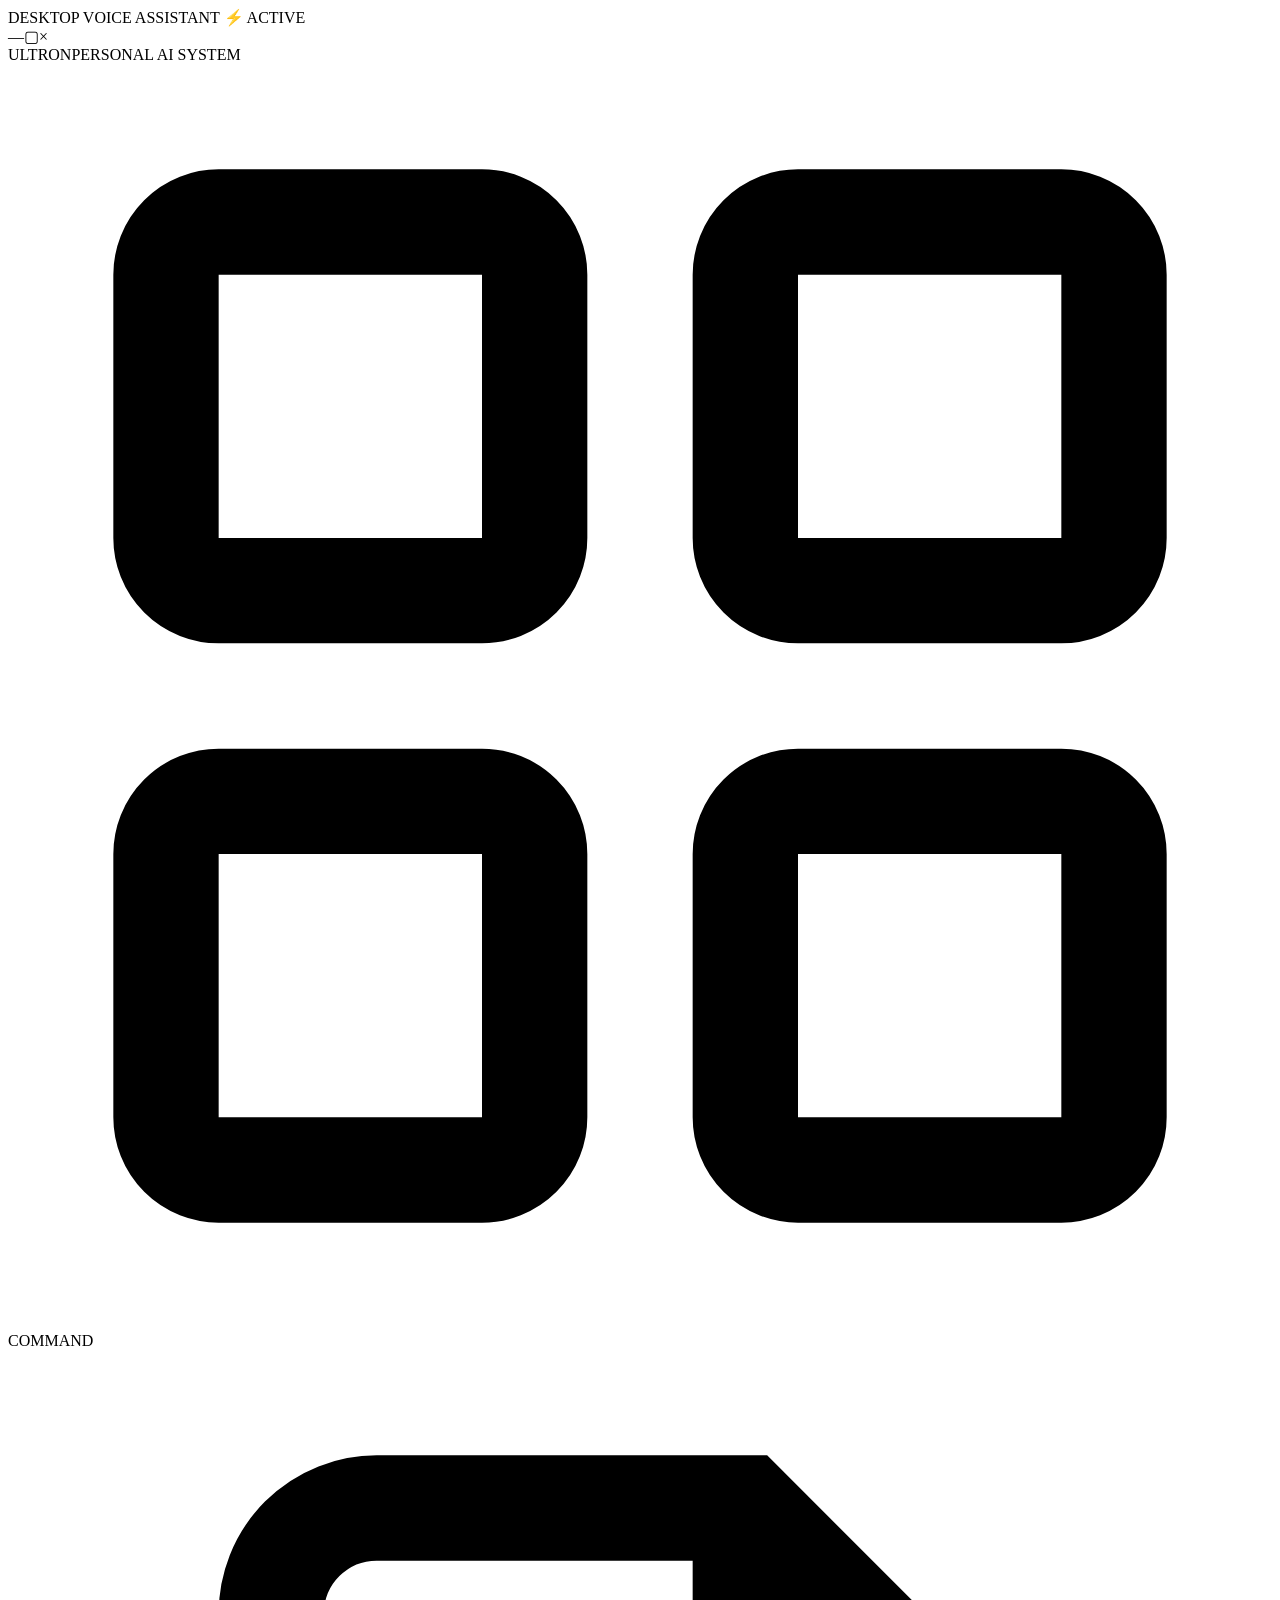
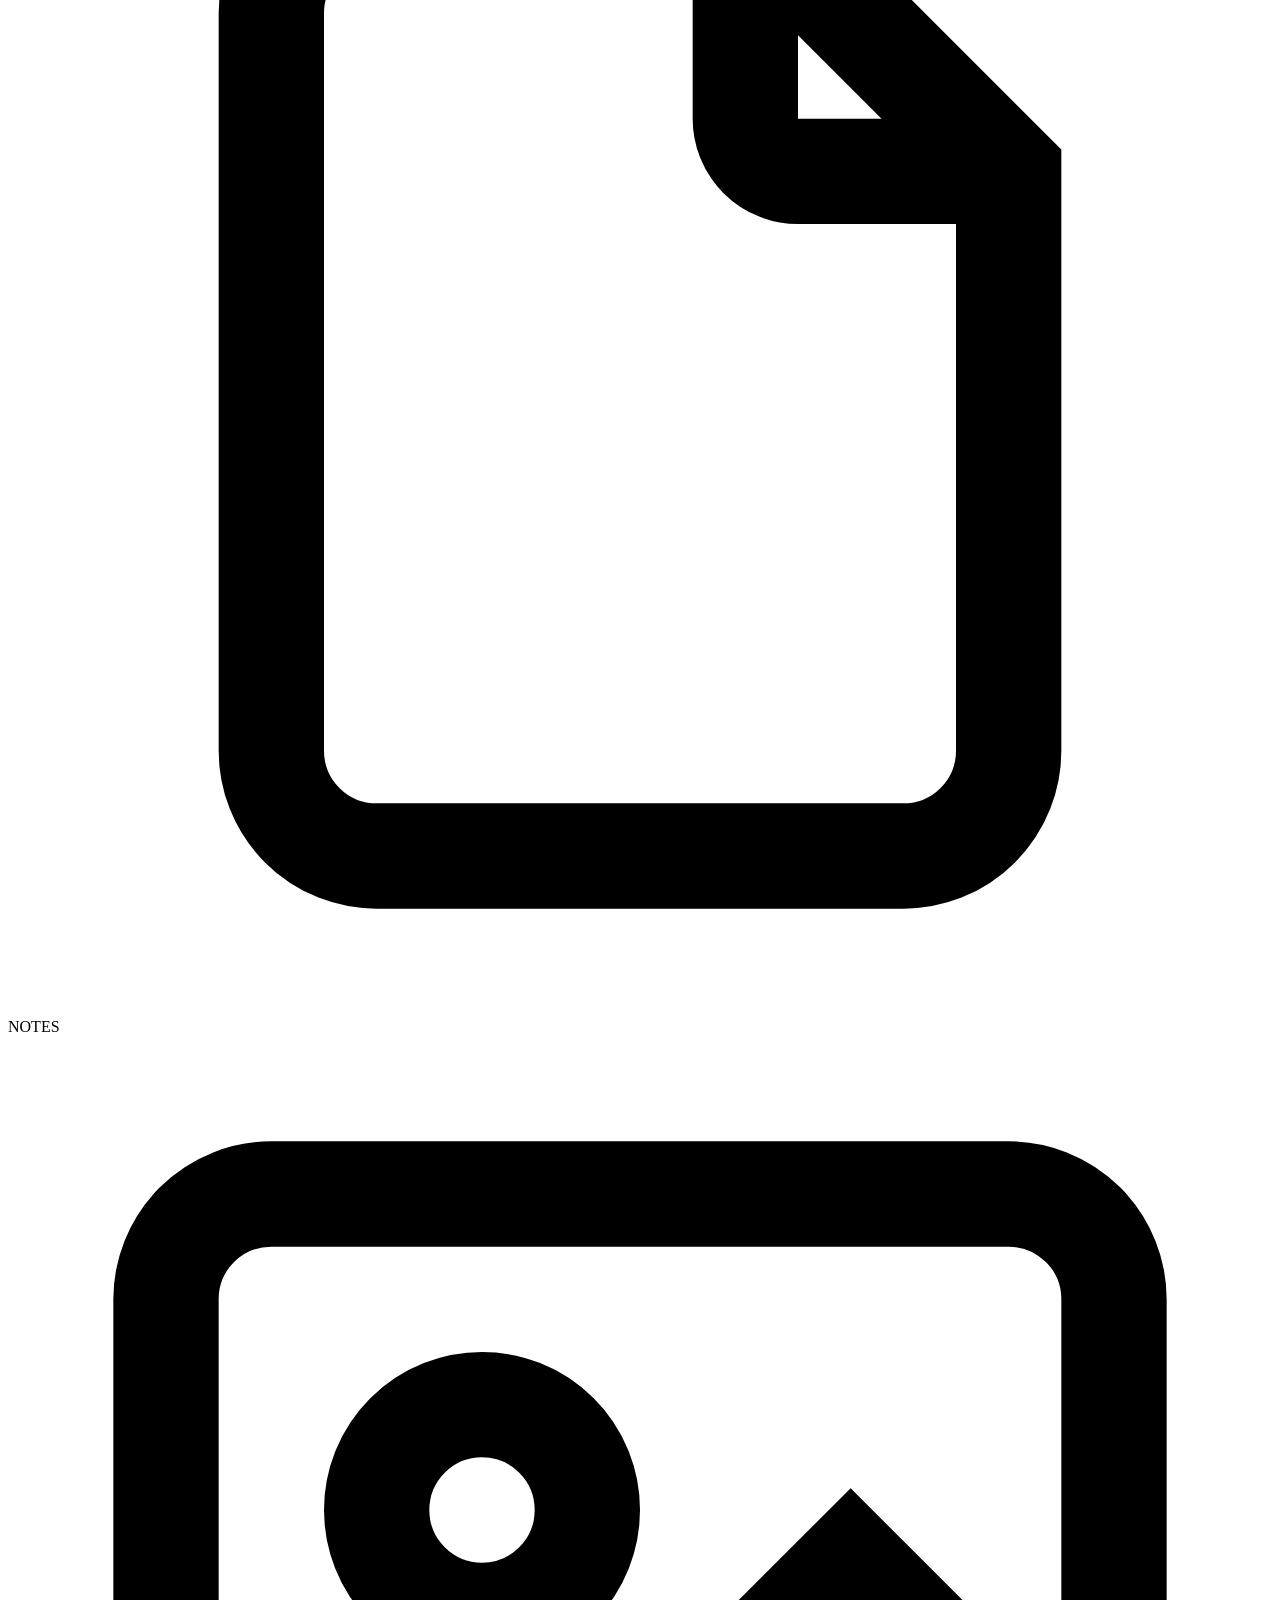
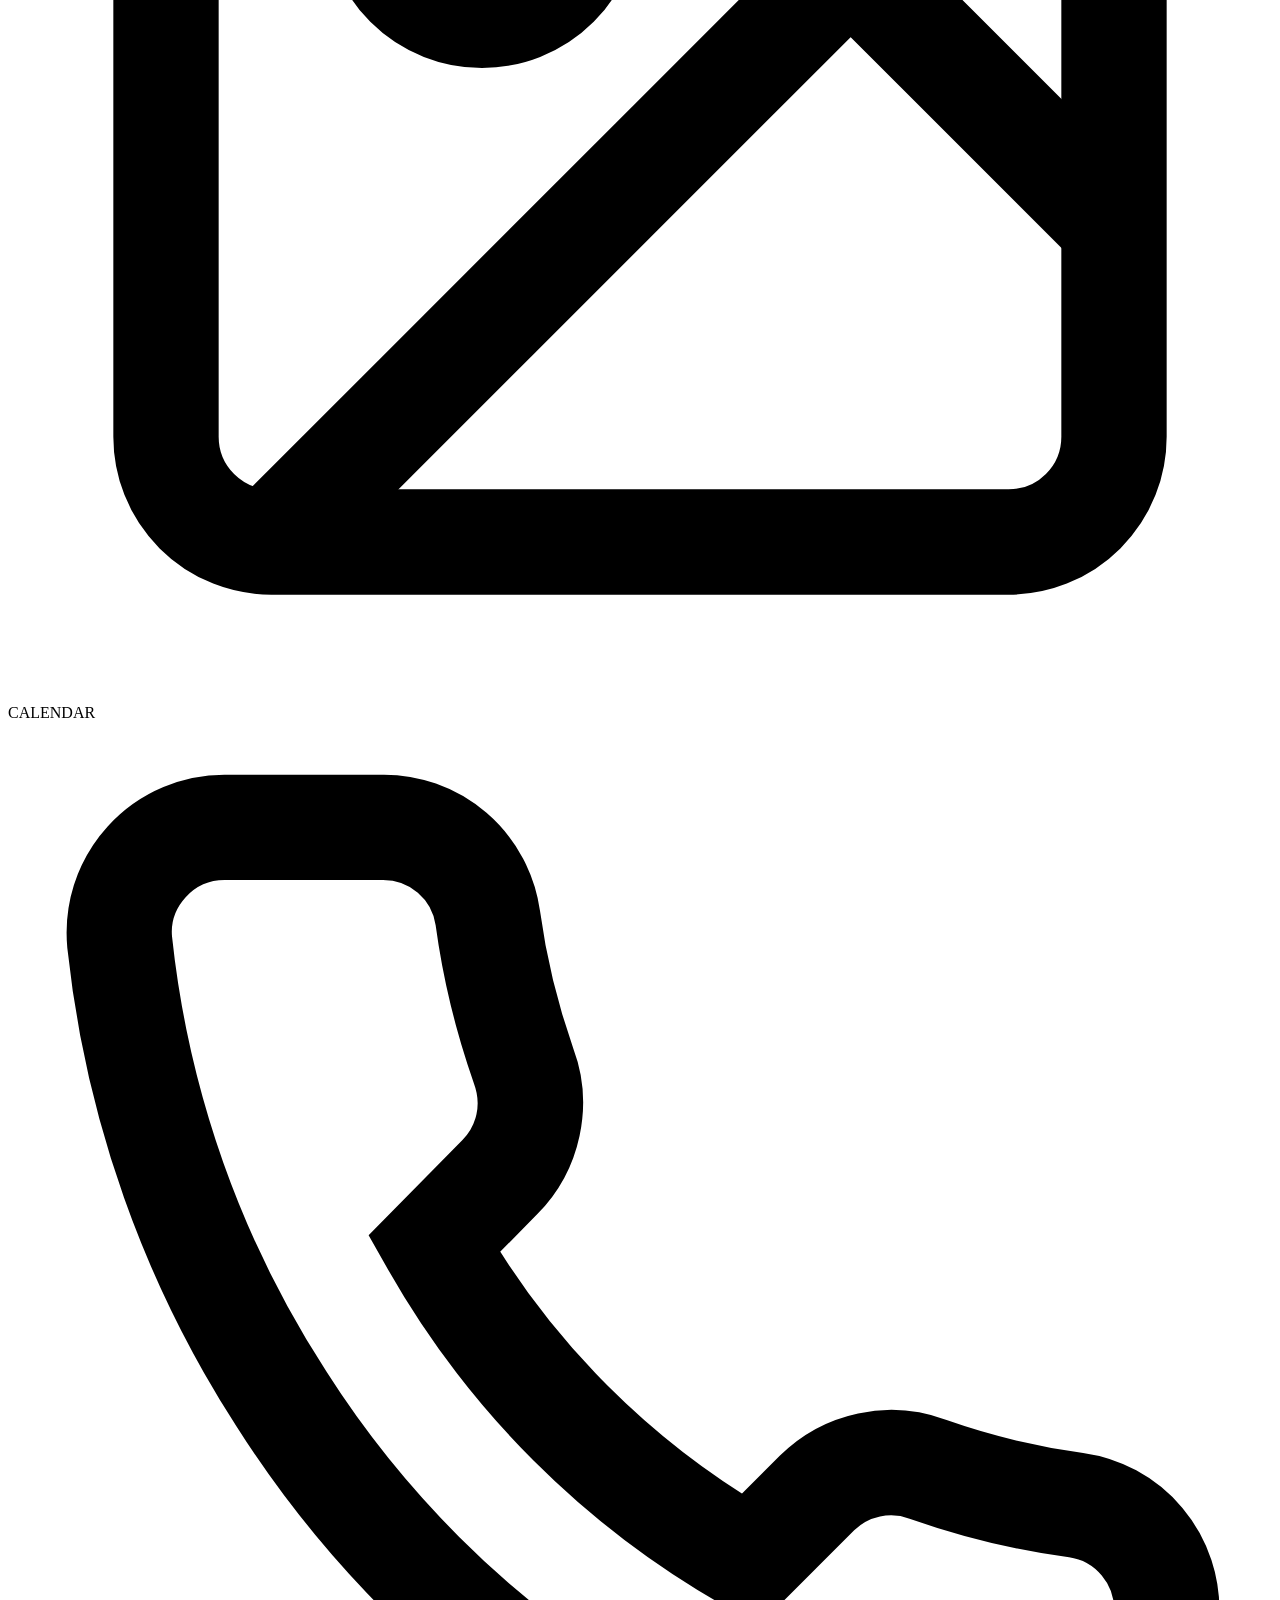
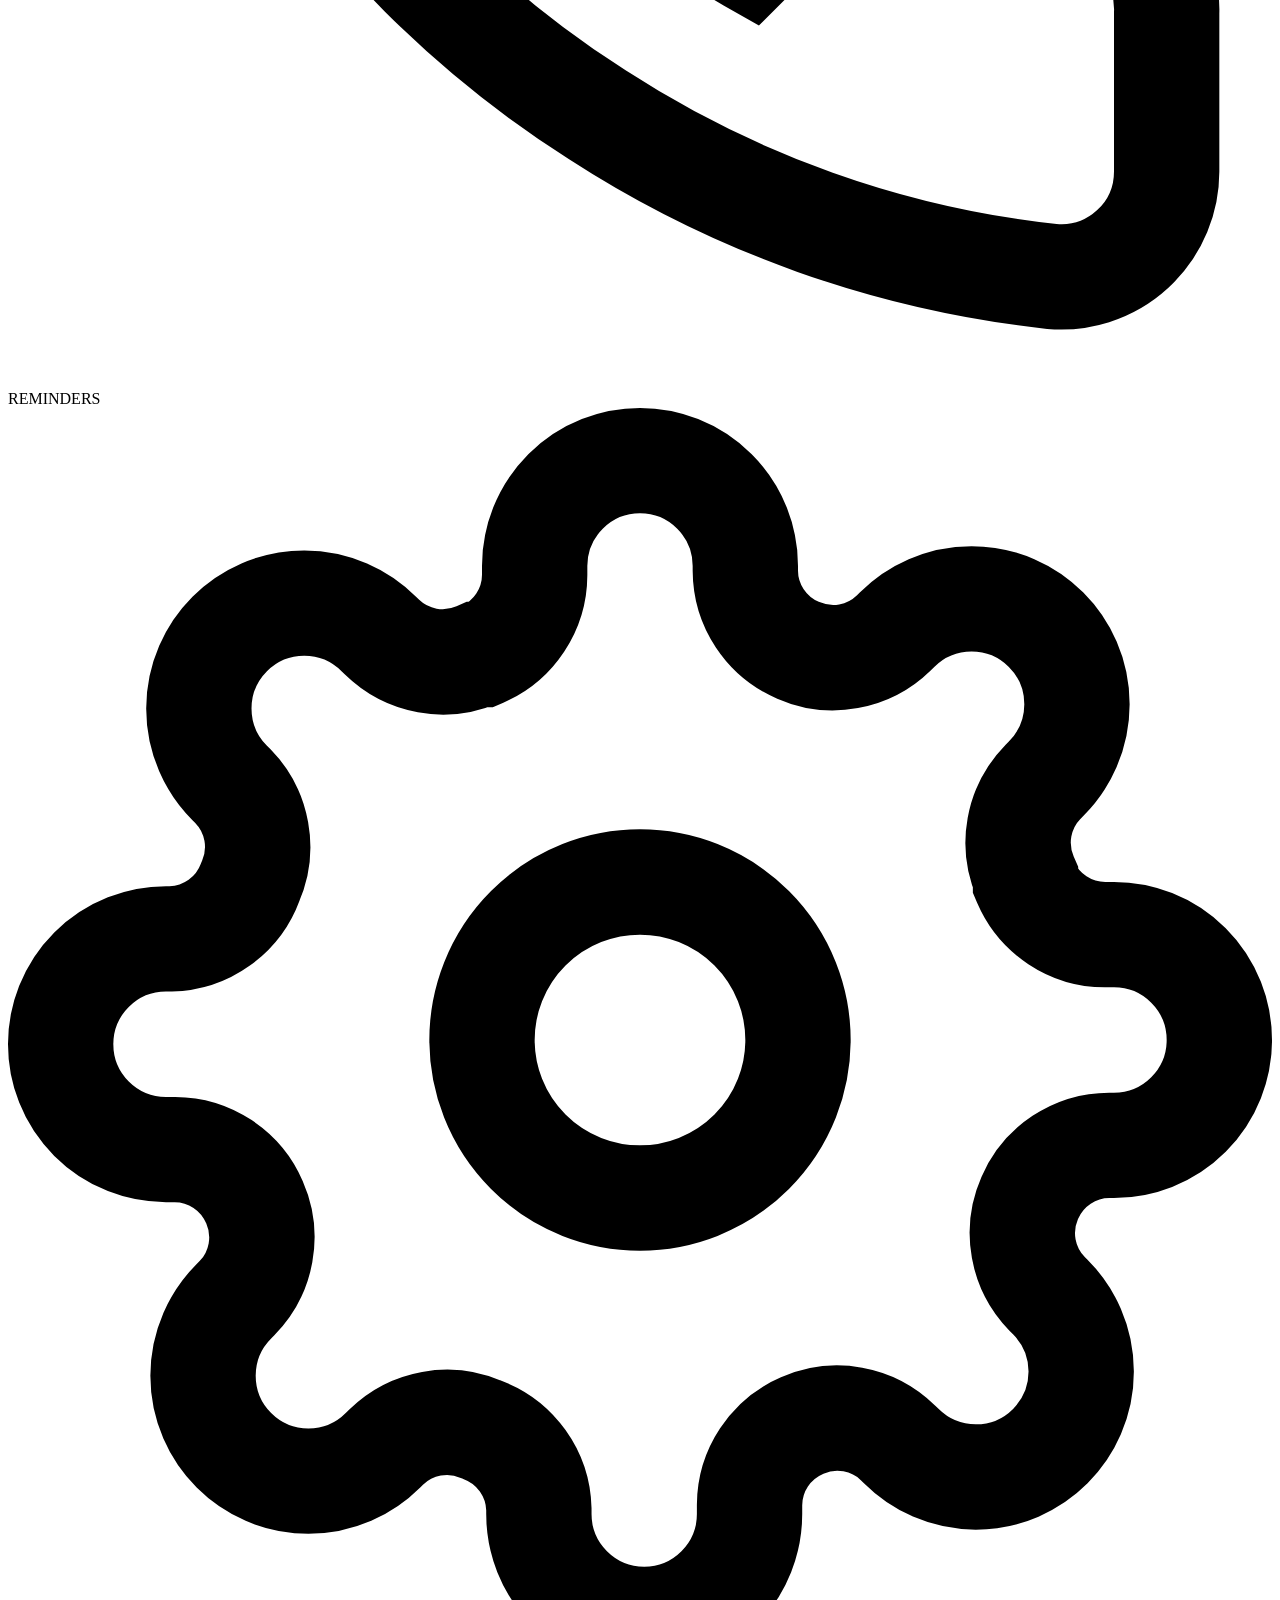
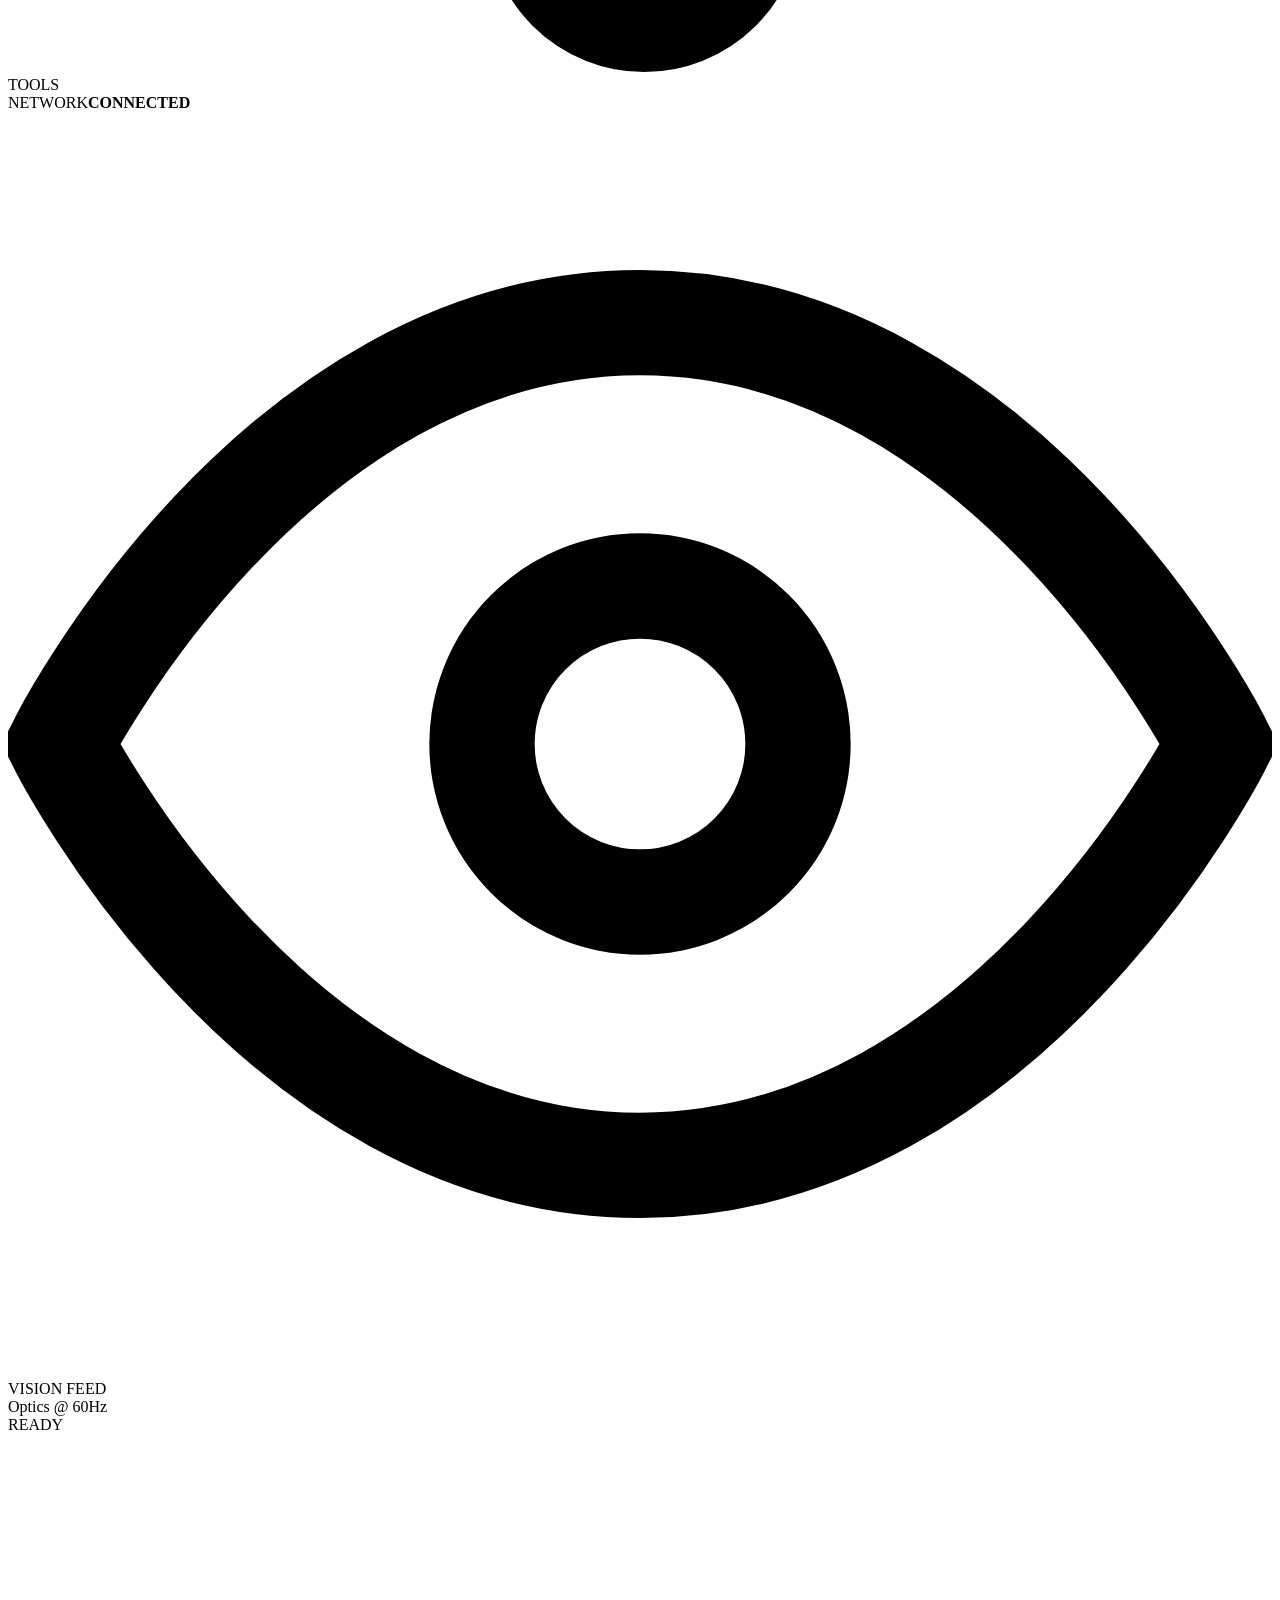
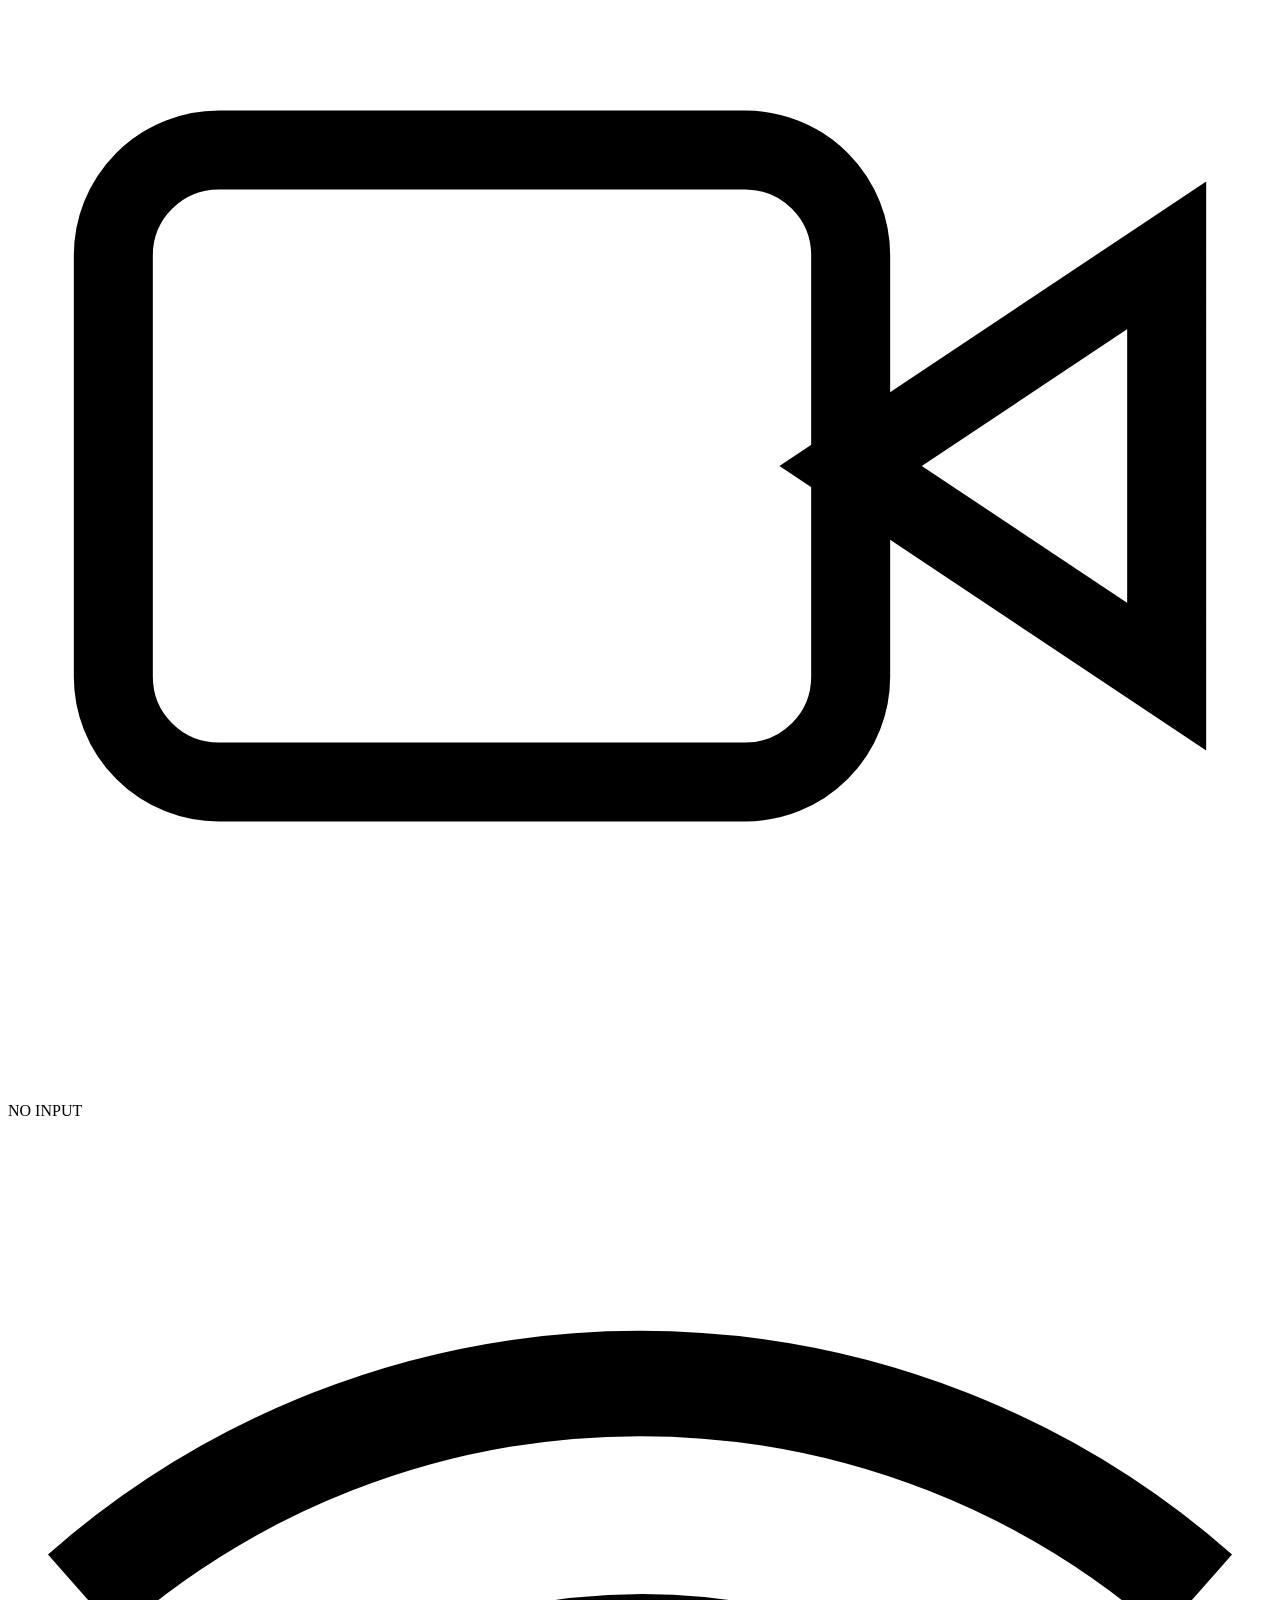
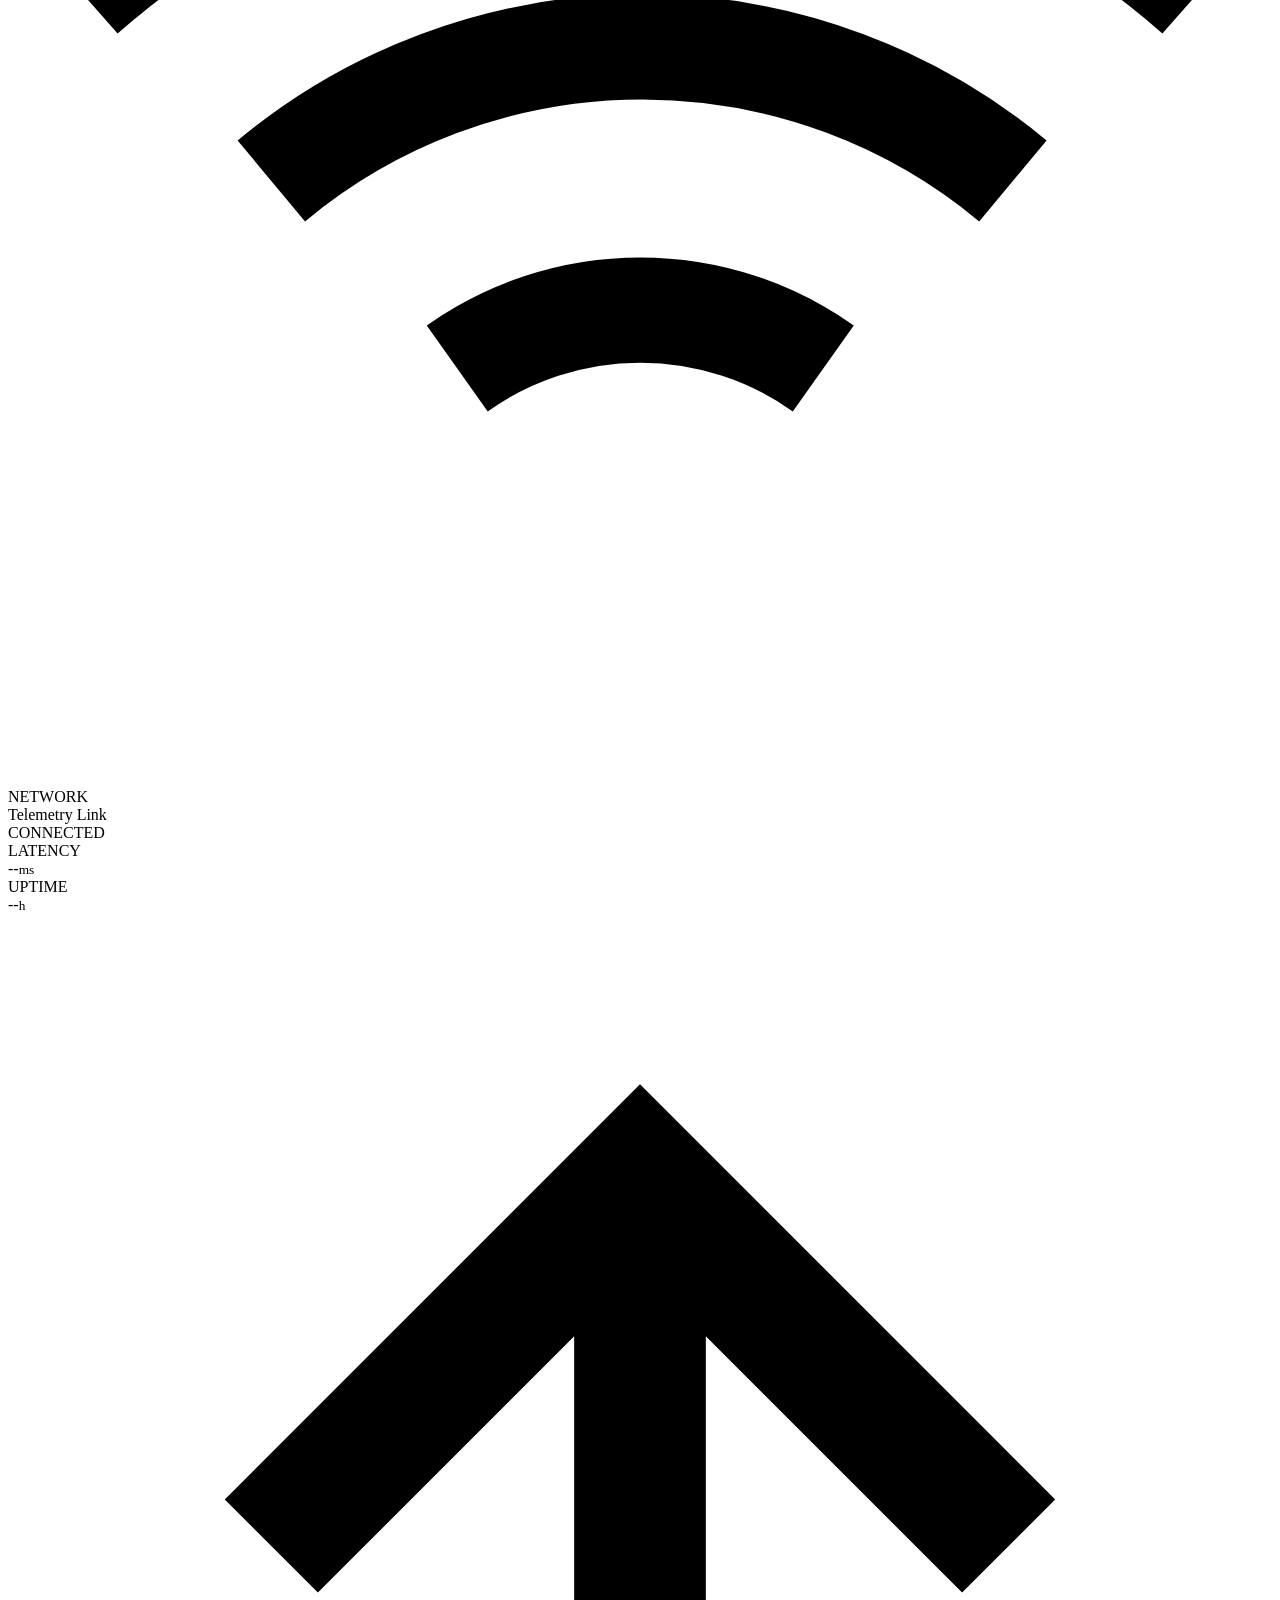
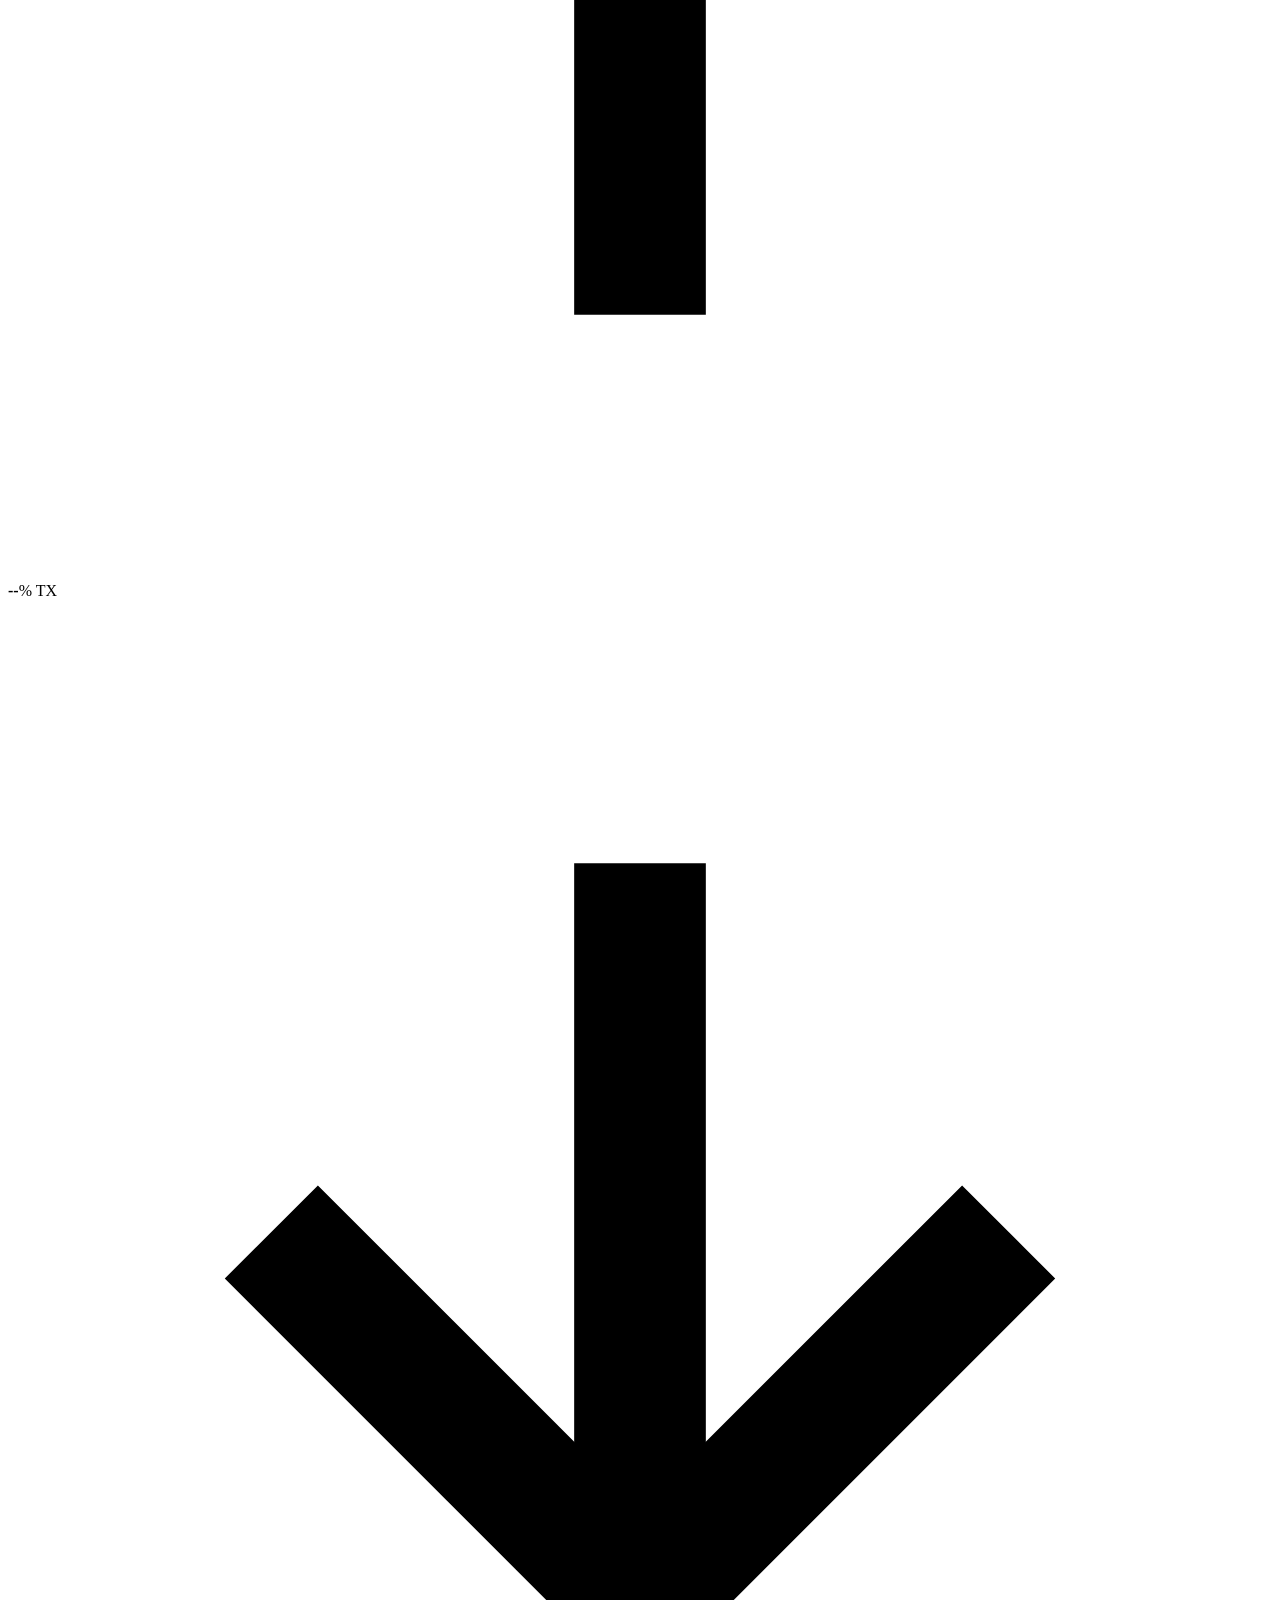
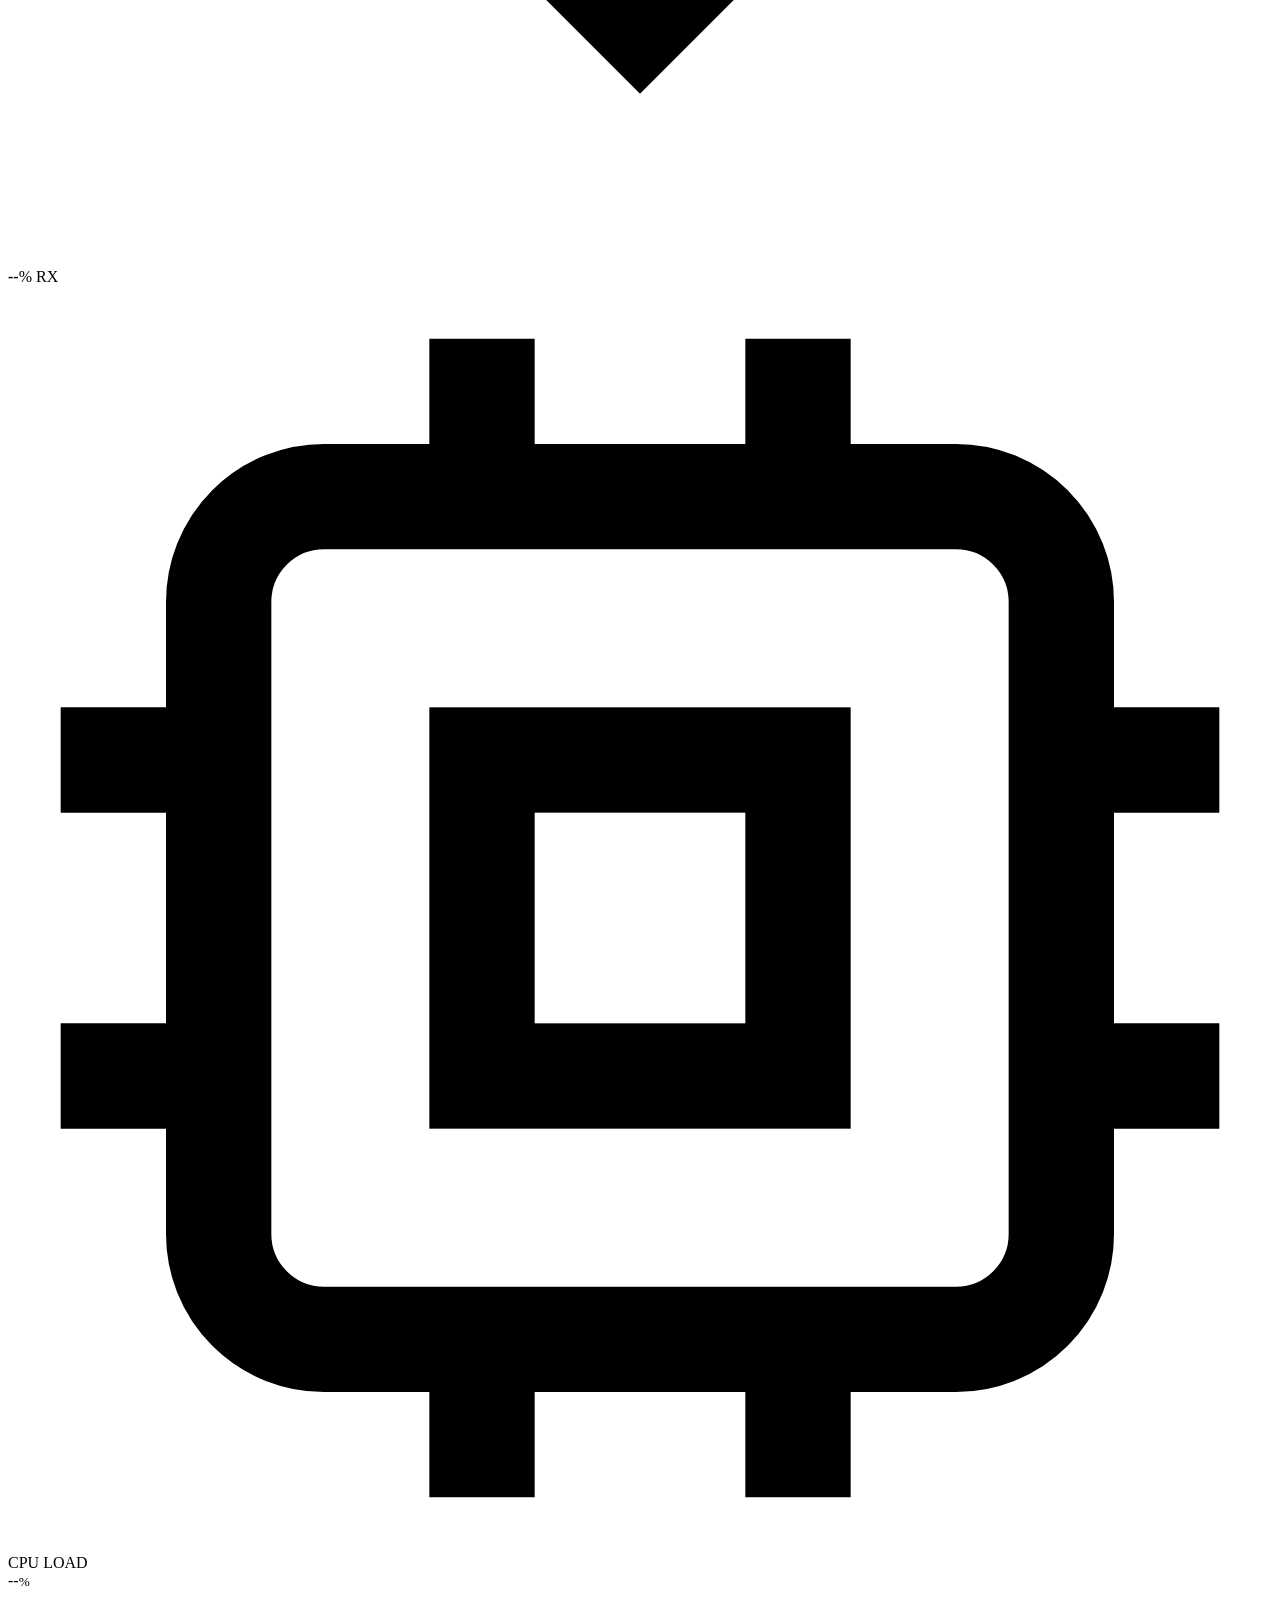
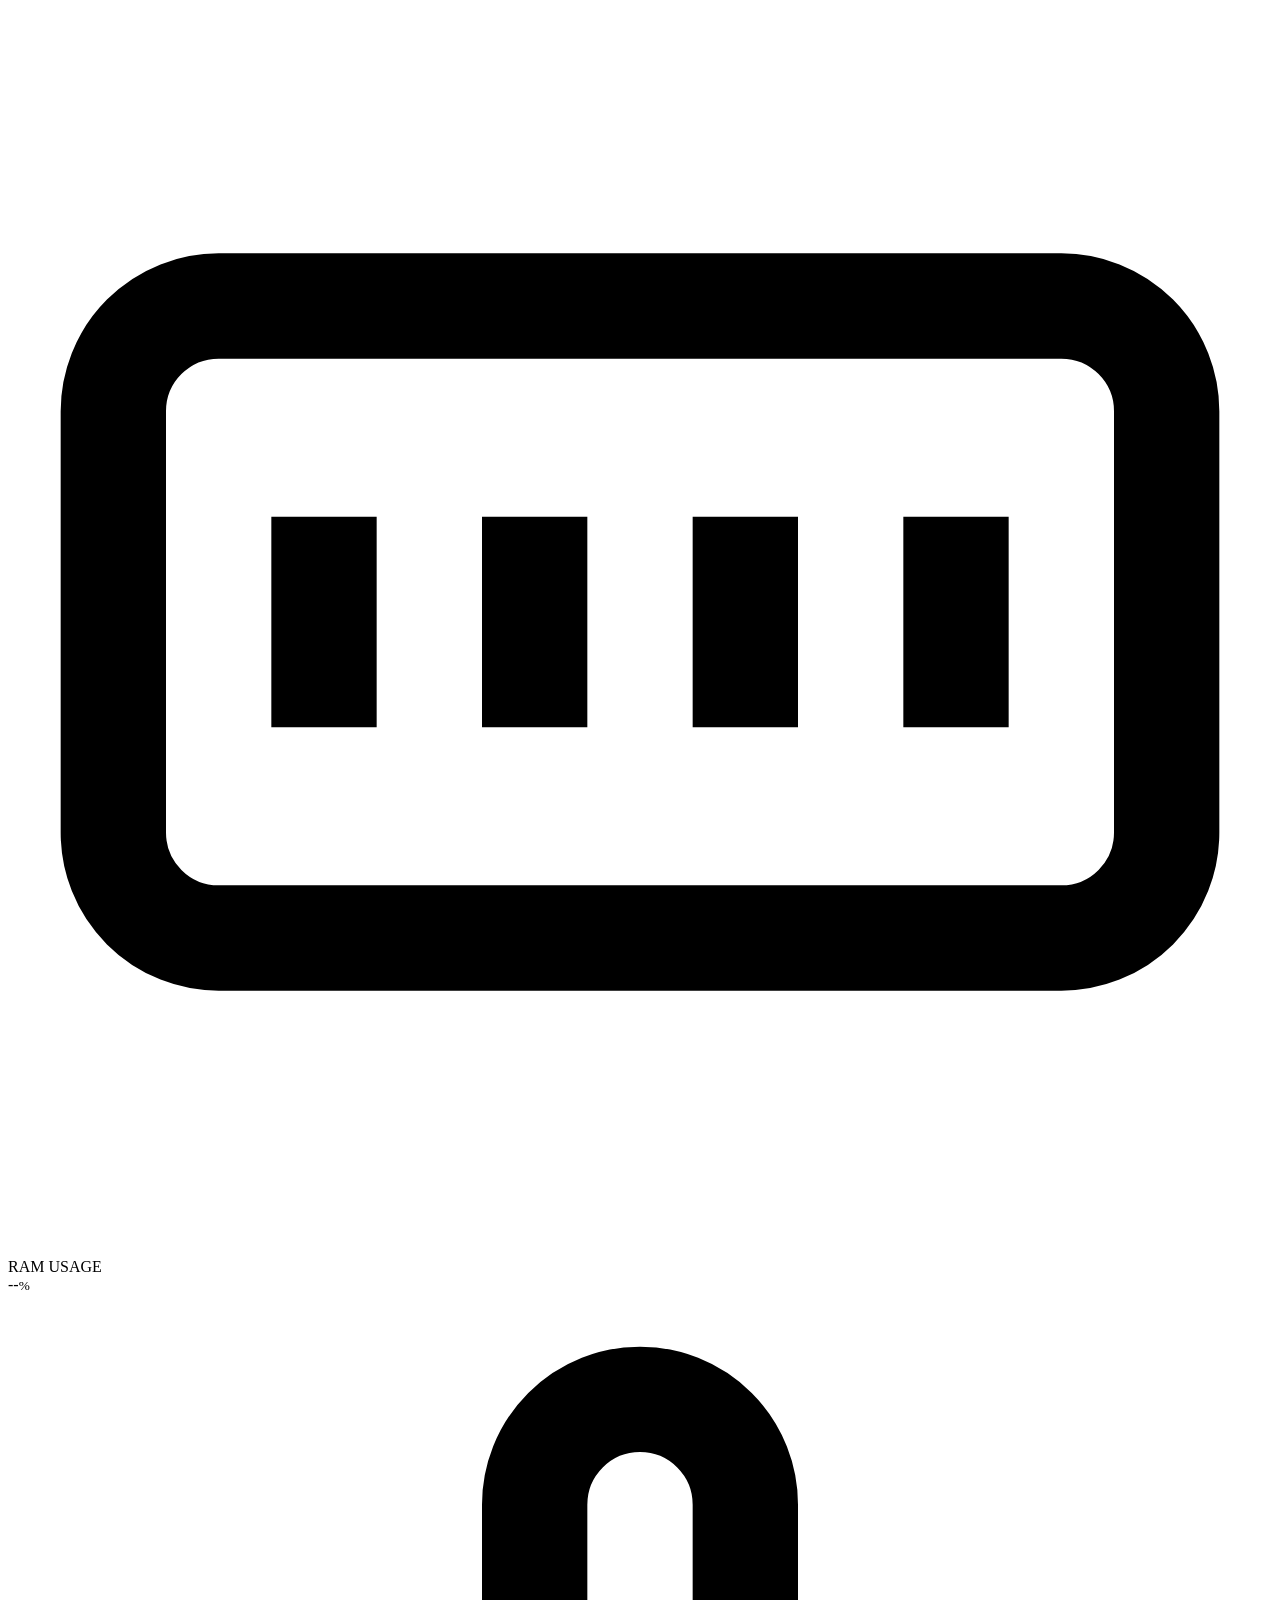
==== frontend/index.html @ 3eed358a "Initial Ultron project - JARVIS-style desktop assistant v-1.1.0" ====
<!DOCTYPE html>
<html lang="en">
<head>
<meta charset="UTF-8">
<title>ULTRON — Desktop AI Assistant</title>
<link rel="stylesheet" href="/css/main.css">
</head>
<body>

  <div class="titlebar">
    <div class="left">
      <span><span class="dot"></span> DESKTOP VOICE ASSISTANT</span>
      <span class="tb-active">⚡ ACTIVE</span>
    </div>
    <div class="winctl">
      <span>—</span><span>▢</span><span>×</span>
    </div>
  </div>

  <div class="topnav">
    <div class="brand">
      <div class="brand-mark"></div>
      <div class="brand-name">ULTRON<span class="sub">PERSONAL AI SYSTEM</span></div>
    </div>

    <div class="nav-tabs">
      <div class="nav-tab active" data-view="command">
        <svg viewBox="0 0 24 24" fill="none" stroke="currentColor" stroke-width="2"><rect x="3" y="3" width="7" height="7" rx="1"/><rect x="14" y="3" width="7" height="7" rx="1"/><rect x="3" y="14" width="7" height="7" rx="1"/><rect x="14" y="14" width="7" height="7" rx="1"/></svg>
        COMMAND
      </div>
      <div class="nav-tab" data-view="notes">
        <svg viewBox="0 0 24 24" fill="none" stroke="currentColor" stroke-width="2"><path d="M14 3v4a1 1 0 0 0 1 1h4"/><path d="M17 21H7a2 2 0 0 1-2-2V5a2 2 0 0 1 2-2h7l5 5v11a2 2 0 0 1-2 2Z"/></svg>
        NOTES
      </div>
      <div class="nav-tab" data-view="calendar">
        <svg viewBox="0 0 24 24" fill="none" stroke="currentColor" stroke-width="2"><rect x="3" y="3" width="18" height="18" rx="2"/><circle cx="9" cy="9" r="2"/><path d="m21 15-5-5L5 21"/></svg>
        CALENDAR
      </div>
      <div class="nav-tab" data-view="reminders">
        <svg viewBox="0 0 24 24" fill="none" stroke="currentColor" stroke-width="2"><path d="M22 16.92v3a2 2 0 0 1-2.18 2 19.79 19.79 0 0 1-8.63-3.07 19.5 19.5 0 0 1-6-6 19.79 19.79 0 0 1-3.07-8.67A2 2 0 0 1 4.11 2h3a2 2 0 0 1 2 1.72c.13.96.36 1.9.68 2.81a2 2 0 0 1-.45 2.11L8.09 9.91a16 16 0 0 0 6 6l1.27-1.27a2 2 0 0 1 2.11-.45c.91.32 1.85.55 2.81.68A2 2 0 0 1 22 16.92Z"/></svg>
        REMINDERS
      </div>
      <div class="nav-tab" data-view="tools">
        <svg viewBox="0 0 24 24" fill="none" stroke="currentColor" stroke-width="2"><circle cx="12" cy="12" r="3"/><path d="M19.4 15a1.65 1.65 0 0 0 .33 1.82l.06.06a2 2 0 1 1-2.83 2.83l-.06-.06a1.65 1.65 0 0 0-1.82-.33 1.65 1.65 0 0 0-1 1.51V21a2 2 0 0 1-4 0v-.09A1.65 1.65 0 0 0 9 19.4a1.65 1.65 0 0 0-1.82.33l-.06.06a2 2 0 1 1-2.83-2.83l.06-.06a1.65 1.65 0 0 0 .33-1.82 1.65 1.65 0 0 0-1.51-1H3a2 2 0 0 1 0-4h.09A1.65 1.65 0 0 0 4.6 9a1.65 1.65 0 0 0-.33-1.82l-.06-.06a2 2 0 1 1 2.83-2.83l.06.06a1.65 1.65 0 0 0 1.82.33H9a1.65 1.65 0 0 0 1-1.51V3a2 2 0 0 1 4 0v.09a1.65 1.65 0 0 0 1 1.51 1.65 1.65 0 0 0 1.82-.33l.06-.06a2 2 0 1 1 2.83 2.83l-.06.06a1.65 1.65 0 0 0-.33 1.82V9a1.65 1.65 0 0 0 1.51 1H21a2 2 0 0 1 0 4h-.09a1.65 1.65 0 0 0-1.51 1Z"/></svg>
        TOOLS
      </div>
    </div>

    <div class="net-status">
      <div class="label">NETWORK<b id="net-label">CONNECTED</b></div>
      <div class="pulse"></div>
    </div>
  </div>

  <div class="main">
    <!-- LEFT COLUMN -->
    <div class="col col-left">

      <div class="panel">
        <div class="panel-head">
          <div class="panel-title">
            <div class="panel-icon">
              <svg viewBox="0 0 24 24" fill="none" stroke="currentColor" stroke-width="2"><path d="M1 12s4-8 11-8 11 8 11 8-4 8-11 8-11-8-11-8Z"/><circle cx="12" cy="12" r="3"/></svg>
            </div>
            <div>
              <div class="t">VISION FEED</div>
              <div class="s">Optics @ 60Hz</div>
            </div>
          </div>
          <span class="pill green" id="vision-pill">READY</span>
        </div>
        <div class="vision-box">
          <svg viewBox="0 0 24 24" fill="none" stroke="currentColor" stroke-width="1.5"><rect x="2" y="6" width="14" height="12" rx="2"/><path d="m22 8-6 4 6 4V8Z"/></svg>
          <div class="label" id="vision-label">NO INPUT</div>
        </div>
      </div>

      <div class="panel">
        <div class="panel-head">
          <div class="panel-title">
            <div class="panel-icon">
              <svg viewBox="0 0 24 24" fill="none" stroke="currentColor" stroke-width="2"><path d="M5 12.55a11 11 0 0 1 14.08 0"/><path d="M1.42 9a16 16 0 0 1 21.16 0"/><path d="M8.53 16.11a6 6 0 0 1 6.95 0"/><line x1="12" y1="20" x2="12" y2="20"/></svg>
            </div>
            <div>
              <div class="t">NETWORK</div>
              <div class="s">Telemetry Link</div>
            </div>
          </div>
          <span class="pill green" id="net-pill">CONNECTED</span>
        </div>

        <div class="stat-mini-row">
          <div class="stat-mini">
            <div class="k">LATENCY</div>
            <div class="v" id="v-latency">--<small>ms</small></div>
          </div>
          <div class="stat-mini">
            <div class="k">UPTIME</div>
            <div class="v" id="v-uptime">--<small>h</small></div>
          </div>
        </div>

        <div class="bar-row">
          <div class="bar-icon tx">
            <svg viewBox="0 0 24 24" fill="none" stroke="currentColor" stroke-width="2.5"><path d="M12 19V5"/><path d="m5 12 7-7 7 7"/></svg>
          </div>
          <div class="bar-track"><div class="bar-fill tx" id="bar-tx"></div></div>
          <div class="bar-val"><b id="v-tx">--</b>% TX</div>
        </div>
        <div class="bar-row">
          <div class="bar-icon rx">
            <svg viewBox="0 0 24 24" fill="none" stroke="currentColor" stroke-width="2.5"><path d="M12 5v14"/><path d="m19 12-7 7-7-7"/></svg>
          </div>
          <div class="bar-track"><div class="bar-fill rx" id="bar-rx"></div></div>
          <div class="bar-val"><b id="v-rx">--</b>% RX</div>
        </div>
      </div>

      <div class="stat-grid">
        <div class="stat-card cpu">
          <div class="icon"><svg viewBox="0 0 24 24" fill="none" stroke="currentColor" stroke-width="2"><rect x="4" y="4" width="16" height="16" rx="2"/><rect x="9" y="9" width="6" height="6"/><path d="M9 1v3M15 1v3M9 20v3M15 20v3M1 9h3M1 15h3M20 9h3M20 15h3"/></svg></div>
          <div class="label">CPU LOAD</div>
          <div class="value" id="v-cpu">--<small>%</small></div>
          <div class="mini-track"><div class="mini-fill" id="mini-cpu"></div></div>
        </div>
        <div class="stat-card ram">
          <div class="icon"><svg viewBox="0 0 24 24" fill="none" stroke="currentColor" stroke-width="2"><rect x="2" y="6" width="20" height="12" rx="2"/><path d="M6 10v4M10 10v4M14 10v4M18 10v4"/></svg></div>
          <div class="label">RAM USAGE</div>
          <div class="value" id="v-ram">--<small>%</small></div>
          <div class="mini-track"><div class="mini-fill" id="mini-ram"></div></div>
        </div>
        <div class="stat-card temp">
          <div class="icon"><svg viewBox="0 0 24 24" fill="none" stroke="currentColor" stroke-width="2"><path d="M14 4v10.54a4 4 0 1 1-4 0V4a2 2 0 0 1 4 0Z"/></svg></div>
          <div class="label">TEMPERATURE</div>
          <div class="value" id="v-temp">--<small>°C</small></div>
          <div class="mini-track"><div class="mini-fill" id="mini-temp"></div></div>
        </div>
        <div class="stat-card sys">
          <div class="icon"><svg viewBox="0 0 24 24" fill="none" stroke="currentColor" stroke-width="2"><rect x="2" y="3" width="20" height="14" rx="2"/><path d="M8 21h8M12 17v4"/></svg></div>
          <div class="label">SYSTEM STATUS</div>
          <div class="value" style="font-size:16px;" id="v-os">--</div>
          <span class="sys-badge" id="sys-badge">● ACTIVE</span>
        </div>
      </div>

    </div>

    <!-- CENTER ORB -->
    <div class="col col-center">
      <canvas id="orb"></canvas>

      <div class="dock">
        <div class="dock-btn" id="dock-vision">
          <svg viewBox="0 0 24 24" fill="none" stroke="currentColor" stroke-width="2"><path d="M23 19a2 2 0 0 1-2 2H3a2 2 0 0 1-2-2V8a2 2 0 0 1 2-2h4l2-3h6l2 3h4a2 2 0 0 1 2 2Z"/><circle cx="12" cy="13" r="4"/></svg>
        </div>
        <div class="dock-center" id="dock-status">
          <span class="rec-dot"></span>
          <div class="txt"><b id="dock-title">ULTRON ONLINE</b><small id="dock-sub">NEURAL NETWORK</small></div>
        </div>
        <div class="dock-btn mic" id="btn-mic">
          <svg viewBox="0 0 24 24" fill="none" stroke="currentColor" stroke-width="2"><path d="M12 1a3 3 0 0 0-3 3v8a3 3 0 0 0 6 0V4a3 3 0 0 0-3-3Z"/><path d="M19 10v2a7 7 0 0 1-14 0v-2M12 19v4"/></svg>
        </div>
      </div>
    </div>

    <!-- RIGHT CONVERSATION -->
    <div class="col col-right">
      <div class="conv-head">
        <div class="t">Conversation</div>
        <div class="live-tag"><span class="dot"></span> Live</div>
        <div class="provider-select">
          <label for="provider-select">Provider:</label>
          <select id="provider-select">
            <option value="gemini">Gemini</option>
            <option value="nvidia">NVIDIA</option>
            <option value="openrouter">OpenRouter</option>
            <option value="grok">Grok</option>
          </select>
        </div>
      </div>

      <div class="conv-scroll" id="convScroll">
        <div class="msg typing" id="msg-typing" style="display:none;"><span></span><span></span><span></span></div>
      </div>

      <div class="conv-input">
        <input type="text" id="cmd-input" placeholder="Type a command...">
        <button id="btn-send">
          <svg viewBox="0 0 24 24" fill="none" stroke="currentColor" stroke-width="2.5"><path d="m3 3 18 9-18 9 4.5-9L3 3Z"/></svg>
        </button>
      </div>
    </div>
  </div>

  <section class="workspace" id="workspace" hidden aria-live="polite">
    <div class="workspace-head"><div><span id="workspace-title">NOTES</span><small id="workspace-subtitle">Stored in your local JARVIS data</small></div><button id="workspace-close" aria-label="Close workspace">×</button></div>
    <div class="workspace-form" id="workspace-form"></div>
    <div class="workspace-list" id="workspace-list"></div>
  </section>

<script src="/js/api.js"></script>
<script src="/js/app.js"></script>
</body>
</html>
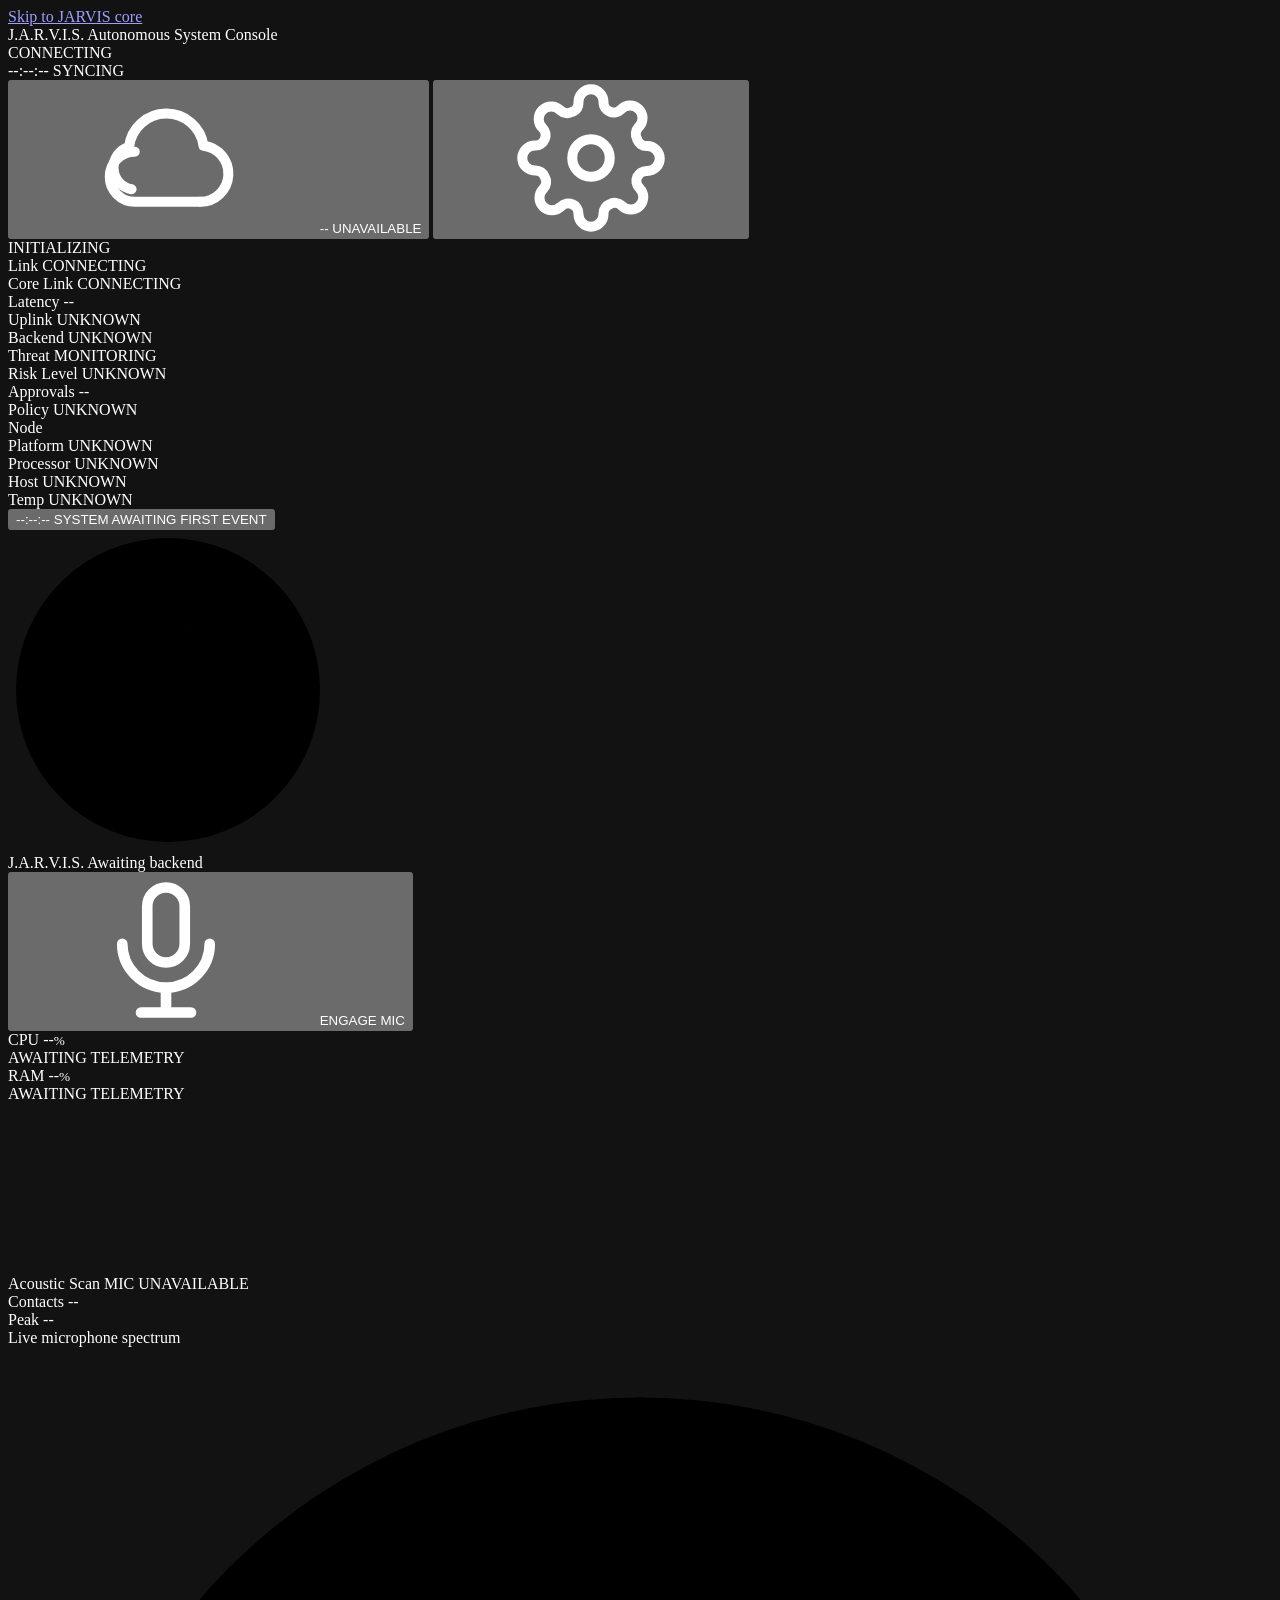
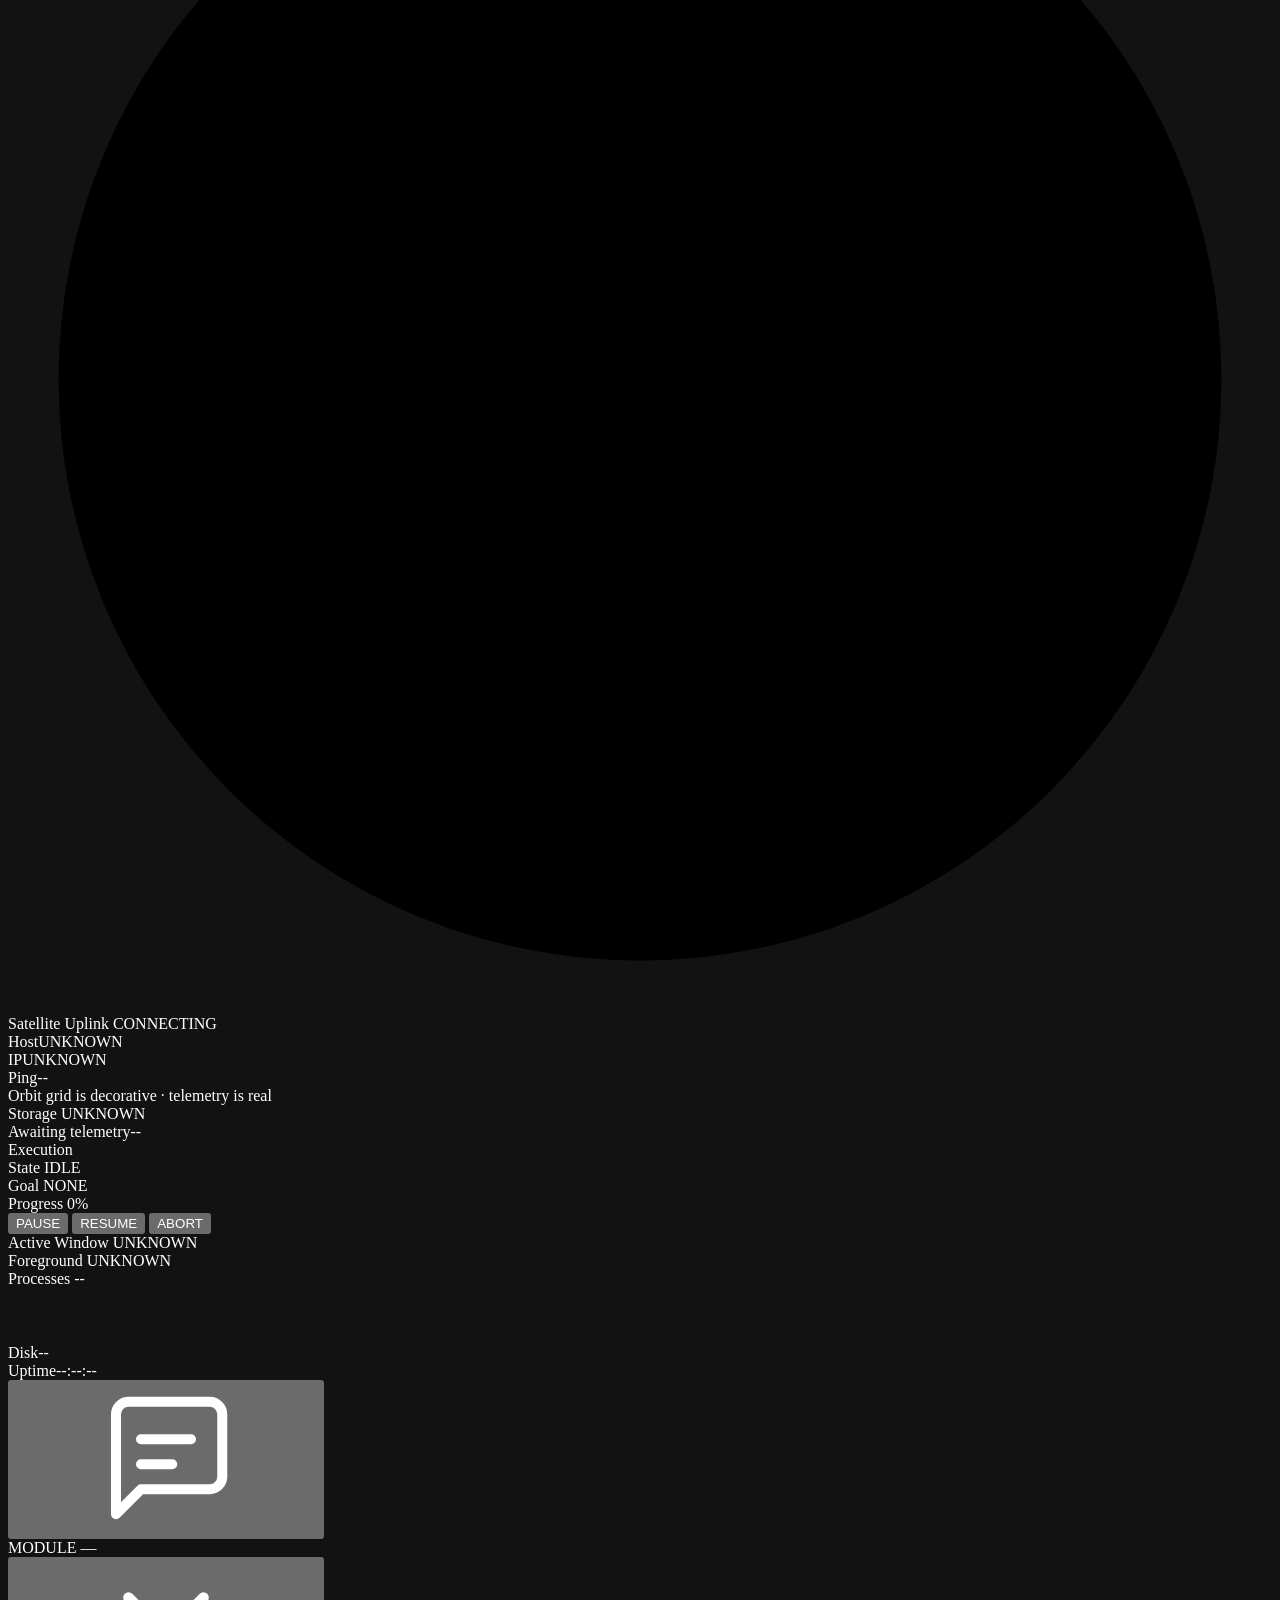
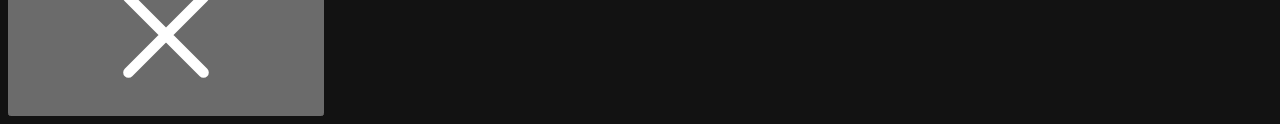
==== commit 95353a59: "chore: remove binary blobs and root clutter" ====
--- a/frontend/index.html
+++ b/frontend/index.html
@@ -2,203 +2,448 @@
 <html lang="en">
 <head>
 <meta charset="UTF-8">
-<title>ULTRON — Desktop AI Assistant</title>
-<link rel="stylesheet" href="/css/main.css">
+<meta name="viewport" content="width=device-width, initial-scale=1.0">
+<meta name="color-scheme" content="dark">
+<meta name="description" content="JARVIS — autonomous system command console">
+<title>J.A.R.V.I.S. — Command Console</title>
+<link rel="icon" href="data:image/svg+xml,%3Csvg xmlns='http://www.w3.org/2000/svg' viewBox='0 0 32 32'%3E%3Ccircle cx='16' cy='16' r='13' fill='none' stroke='%230a1418' stroke-width='4'/%3E%3Cpath d='M16 3a13 13 0 0 1 0 26' fill='none' stroke='%2300d4ff' stroke-width='3' stroke-linecap='round'/%3E%3Ccircle cx='16' cy='16' r='4' fill='%2300d4ff'/%3E%3C/svg%3E">
+<link rel="stylesheet" href="/css/tokens.css">
+<link rel="stylesheet" href="/css/layout.css">
+<link rel="stylesheet" href="/css/components.css">
+<link rel="stylesheet" href="/css/hud.css">
+<link rel="stylesheet" href="/css/modules.css">
 </head>
-<body>
-
-  <div class="titlebar">
-    <div class="left">
-      <span><span class="dot"></span> DESKTOP VOICE ASSISTANT</span>
-      <span class="tb-active">⚡ ACTIVE</span>
-    </div>
-    <div class="winctl">
-      <span>—</span><span>▢</span><span>×</span>
+<body data-link="connecting" data-core-state="idle">
+
+<!-- Reusable SVG icon sprite -->
+<svg width="0" height="0" style="position:absolute" aria-hidden="true" focusable="false">
+  <defs>
+    <symbol id="i-system" viewBox="0 0 24 24" fill="none" stroke="currentColor" stroke-width="1.6" stroke-linecap="round" stroke-linejoin="round">
+      <rect x="2" y="3" width="20" height="14" rx="2"/><path d="M8 21h8M12 17v4"/><path d="M6 7h2M6 11h4M6 15h2"/>
+    </symbol>
+    <symbol id="i-weather" viewBox="0 0 24 24" fill="none" stroke="currentColor" stroke-width="1.6" stroke-linecap="round" stroke-linejoin="round">
+      <path d="M17.5 19a4.5 4.5 0 0 0 .5-8.97A6 6 0 0 0 6.1 10.2 3.5 3.5 0 0 0 6.5 17"/><path d="M17.5 19H7a4 4 0 0 1 0-8"/>
+    </symbol>
+    <symbol id="i-camera" viewBox="0 0 24 24" fill="none" stroke="currentColor" stroke-width="1.6" stroke-linecap="round" stroke-linejoin="round">
+      <path d="M23 19a2 2 0 0 1-2 2H3a2 2 0 0 1-2-2V8a2 2 0 0 1 2-2h4l2-3h6l2 3h4a2 2 0 0 1 2 2Z"/><circle cx="12" cy="13" r="4"/>
+    </symbol>
+    <symbol id="i-uptime" viewBox="0 0 24 24" fill="none" stroke="currentColor" stroke-width="1.6" stroke-linecap="round" stroke-linejoin="round">
+      <circle cx="12" cy="12" r="9"/><path d="M12 7v5l3.5 2"/>
+    </symbol>
+    <symbol id="i-news" viewBox="0 0 24 24" fill="none" stroke="currentColor" stroke-width="1.6" stroke-linecap="round" stroke-linejoin="round">
+      <path d="M4 22h16a2 2 0 0 0 2-2V4a2 2 0 0 0-2-2H8a2 2 0 0 0-2 2v16a2 2 0 0 1-2 2Zm0 0a2 2 0 0 1-2-2v-9h4"/><path d="M10 7h6M10 11h6M10 15h4"/>
+    </symbol>
+    <symbol id="i-notes" viewBox="0 0 24 24" fill="none" stroke="currentColor" stroke-width="1.6" stroke-linecap="round" stroke-linejoin="round">
+      <path d="M14 2H6a2 2 0 0 0-2 2v16a2 2 0 0 0 2 2h12a2 2 0 0 0 2-2V8Z"/><path d="M14 2v6h6"/><path d="M8 13h8M8 17h5"/>
+    </symbol>
+    <symbol id="i-focus" viewBox="0 0 24 24" fill="none" stroke="currentColor" stroke-width="1.6" stroke-linecap="round" stroke-linejoin="round">
+      <circle cx="12" cy="13" r="8"/><path d="M12 9v4l2.5 1.5"/><path d="M2 6h2M20 6h2M2 18h2M20 18h2"/>
+    </symbol>
+    <symbol id="i-telegram" viewBox="0 0 24 24" fill="none" stroke="currentColor" stroke-width="1.6" stroke-linecap="round" stroke-linejoin="round">
+      <path d="M21.9 4.3 2.9 11.6a.5.5 0 0 0 0 .95l4.7 1.6 1.8 5.5a.5.5 0 0 0 .85.13l2.5-3.2 4.7 3.4a.5.5 0 0 0 .77-.4l3.1-14.2a.5.5 0 0 0-.7-.5Z"/><path d="m7.6 14.1 11-7.7"/>
+    </symbol>
+    <symbol id="i-armor" viewBox="0 0 24 24" fill="none" stroke="currentColor" stroke-width="1.6" stroke-linecap="round" stroke-linejoin="round">
+      <path d="M12 2 4 5v6c0 5 3.4 9.4 8 11 4.6-1.6 8-6 8-11V5Z"/><path d="m9 12 2 2 4-4"/>
+    </symbol>
+    <symbol id="i-log" viewBox="0 0 24 24" fill="none" stroke="currentColor" stroke-width="1.6" stroke-linecap="round" stroke-linejoin="round">
+      <path d="M4 4h16v16H4z"/><path d="M7 8h10M7 12h10M7 16h6"/>
+    </symbol>
+    <symbol id="i-chat" viewBox="0 0 24 24" fill="none" stroke="currentColor" stroke-width="1.6" stroke-linecap="round" stroke-linejoin="round">
+      <path d="M21 15a2 2 0 0 1-2 2H8l-4 4V5a2 2 0 0 1 2-2h13a2 2 0 0 1 2 2Z"/><path d="M8 9h8M8 13h5"/>
+    </symbol>
+    <symbol id="i-mic" viewBox="0 0 24 24" fill="none" stroke="currentColor" stroke-width="1.7" stroke-linecap="round" stroke-linejoin="round">
+      <rect x="9" y="2" width="6" height="12" rx="3"/><path d="M5 11a7 7 0 0 0 14 0M12 18v4M8 22h8"/>
+    </symbol>
+    <symbol id="i-settings" viewBox="0 0 24 24" fill="none" stroke="currentColor" stroke-width="1.6" stroke-linecap="round" stroke-linejoin="round">
+      <circle cx="12" cy="12" r="3"/><path d="M19.4 15a1.6 1.6 0 0 0 .32 1.77l.06.06a2 2 0 1 1-2.83 2.83l-.06-.06A1.6 1.6 0 0 0 15 19.4a1.6 1.6 0 0 0-1 1.47V21a2 2 0 1 1-4 0v-.1A1.6 1.6 0 0 0 9 19.4a1.6 1.6 0 0 0-1.77.32l-.06.06a2 2 0 1 1-2.83-2.83l.06-.06A1.6 1.6 0 0 0 4.6 15a1.6 1.6 0 0 0-1.47-1H3a2 2 0 1 1 0-4h.1A1.6 1.6 0 0 0 4.6 9a1.6 1.6 0 0 0-.32-1.77l-.06-.06a2 2 0 1 1 2.83-2.83l.06.06A1.6 1.6 0 0 0 9 4.6h.08A1.6 1.6 0 0 0 10 3.13V3a2 2 0 1 1 4 0v.1a1.6 1.6 0 0 0 1 1.47 1.6 1.6 0 0 0 1.77-.32l.06-.06a2 2 0 1 1 2.83 2.83l-.06.06A1.6 1.6 0 0 0 19.4 9v.08a1.6 1.6 0 0 0 1.47 1H21a2 2 0 1 1 0 4h-.1a1.6 1.6 0 0 0-1.5 1Z"/>
+    </symbol>
+    <symbol id="i-close" viewBox="0 0 24 24" fill="none" stroke="currentColor" stroke-width="1.7" stroke-linecap="round"><path d="M18 6 6 18M6 6l12 12"/></symbol>
+    <symbol id="i-send" viewBox="0 0 24 24" fill="none" stroke="currentColor" stroke-width="1.7" stroke-linecap="round" stroke-linejoin="round"><path d="m3 3 18 9-18 9 4.5-9Z"/></symbol>
+    <symbol id="i-alert" viewBox="0 0 24 24" fill="none" stroke="currentColor" stroke-width="1.6" stroke-linecap="round" stroke-linejoin="round"><path d="M12 9v5M12 17.5v.01"/><path d="M10.3 3.9 1.8 18a2 2 0 0 0 1.7 3h17a2 2 0 0 0 1.7-3L13.7 3.9a2 2 0 0 0-3.4 0Z"/></symbol>
+    <symbol id="i-unavail" viewBox="0 0 24 24" fill="none" stroke="currentColor" stroke-width="1.6" stroke-linecap="round" stroke-linejoin="round"><circle cx="12" cy="12" r="9"/><path d="m8 8 8 8M16 8l-8 8"/></symbol>
+  </defs>
+</svg>
+
+<a class="skip-link" href="#core-region">Skip to JARVIS core</a>
+
+<div class="app-shell">
+
+  <!-- ══════════ TOP BAR ══════════ -->
+  <header class="topbar">
+    <div class="topbar-left">
+      <div class="identity">
+        <div class="identity-mark" aria-hidden="true"><span class="identity-core"></span></div>
+        <div class="identity-text">
+          <span class="identity-name">J.A.R.V.I.S.</span>
+          <span class="identity-sub">Autonomous System Console</span>
+        </div>
+      </div>
+      <div class="divider" aria-hidden="true"></div>
+      <div class="identity-status">
+        <span class="link-dot" aria-hidden="true"></span>
+        <span id="link-label">CONNECTING</span>
+      </div>
+    </div>
+
+    <div class="topbar-center">
+      <div class="clock">
+        <span class="clock-time" id="clock-time">--:--:--</span>
+        <span class="clock-date" id="clock-date">SYNCING</span>
+      </div>
+    </div>
+
+    <div class="topbar-right">
+      <button type="button" class="weather is-unavailable" id="weather-widget" data-module="weather"
+              aria-label="Weather widget — unavailable. Open weather module.">
+        <svg class="weather-icon" aria-hidden="true"><use href="#i-weather"></use></svg>
+        <span class="weather-text">
+          <span class="weather-temp" id="weather-temp">--</span>
+          <span class="weather-location" id="weather-location">UNAVAILABLE</span>
+        </span>
+      </button>
+      <button type="button" class="icon-btn small tooltip" id="btn-settings" data-module="system"
+              data-tooltip="SYSTEM TELEMETRY" aria-label="Open system telemetry">
+        <svg aria-hidden="true"><use href="#i-settings"></use></svg>
+      </button>
+    </div>
+  </header>
+
+  <!-- ══════════ SYSTEM STATUS STRIP ══════════ -->
+  <div class="status-strip" id="status-strip" role="status" aria-live="polite">
+    <div class="status-strip-content">
+      <span class="status-strip-indicator" aria-hidden="true"></span>
+      <span id="status-strip-text">INITIALIZING</span>
+      <span class="status-strip-meta" id="status-strip-meta"></span>
     </div>
   </div>
 
-  <div class="topnav">
-    <div class="brand">
-      <div class="brand-mark"></div>
-      <div class="brand-name">ULTRON<span class="sub">PERSONAL AI SYSTEM</span></div>
-    </div>
-
-    <div class="nav-tabs">
-      <div class="nav-tab active" data-view="command">
-        <svg viewBox="0 0 24 24" fill="none" stroke="currentColor" stroke-width="2"><rect x="3" y="3" width="7" height="7" rx="1"/><rect x="14" y="3" width="7" height="7" rx="1"/><rect x="3" y="14" width="7" height="7" rx="1"/><rect x="14" y="14" width="7" height="7" rx="1"/></svg>
-        COMMAND
-      </div>
-      <div class="nav-tab" data-view="notes">
-        <svg viewBox="0 0 24 24" fill="none" stroke="currentColor" stroke-width="2"><path d="M14 3v4a1 1 0 0 0 1 1h4"/><path d="M17 21H7a2 2 0 0 1-2-2V5a2 2 0 0 1 2-2h7l5 5v11a2 2 0 0 1-2 2Z"/></svg>
-        NOTES
-      </div>
-      <div class="nav-tab" data-view="calendar">
-        <svg viewBox="0 0 24 24" fill="none" stroke="currentColor" stroke-width="2"><rect x="3" y="3" width="18" height="18" rx="2"/><circle cx="9" cy="9" r="2"/><path d="m21 15-5-5L5 21"/></svg>
-        CALENDAR
-      </div>
-      <div class="nav-tab" data-view="reminders">
-        <svg viewBox="0 0 24 24" fill="none" stroke="currentColor" stroke-width="2"><path d="M22 16.92v3a2 2 0 0 1-2.18 2 19.79 19.79 0 0 1-8.63-3.07 19.5 19.5 0 0 1-6-6 19.79 19.79 0 0 1-3.07-8.67A2 2 0 0 1 4.11 2h3a2 2 0 0 1 2 1.72c.13.96.36 1.9.68 2.81a2 2 0 0 1-.45 2.11L8.09 9.91a16 16 0 0 0 6 6l1.27-1.27a2 2 0 0 1 2.11-.45c.91.32 1.85.55 2.81.68A2 2 0 0 1 22 16.92Z"/></svg>
-        REMINDERS
-      </div>
-      <div class="nav-tab" data-view="tools">
-        <svg viewBox="0 0 24 24" fill="none" stroke="currentColor" stroke-width="2"><circle cx="12" cy="12" r="3"/><path d="M19.4 15a1.65 1.65 0 0 0 .33 1.82l.06.06a2 2 0 1 1-2.83 2.83l-.06-.06a1.65 1.65 0 0 0-1.82-.33 1.65 1.65 0 0 0-1 1.51V21a2 2 0 0 1-4 0v-.09A1.65 1.65 0 0 0 9 19.4a1.65 1.65 0 0 0-1.82.33l-.06.06a2 2 0 1 1-2.83-2.83l.06-.06a1.65 1.65 0 0 0 .33-1.82 1.65 1.65 0 0 0-1.51-1H3a2 2 0 0 1 0-4h.09A1.65 1.65 0 0 0 4.6 9a1.65 1.65 0 0 0-.33-1.82l-.06-.06a2 2 0 1 1 2.83-2.83l.06.06a1.65 1.65 0 0 0 1.82.33H9a1.65 1.65 0 0 0 1-1.51V3a2 2 0 0 1 4 0v.09a1.65 1.65 0 0 0 1 1.51 1.65 1.65 0 0 0 1.82-.33l.06-.06a2 2 0 1 1 2.83 2.83l-.06.06a1.65 1.65 0 0 0-.33 1.82V9a1.65 1.65 0 0 0 1.51 1H21a2 2 0 0 1 0 4h-.09a1.65 1.65 0 0 0-1.51 1Z"/></svg>
-        TOOLS
-      </div>
-    </div>
-
-    <div class="net-status">
-      <div class="label">NETWORK<b id="net-label">CONNECTED</b></div>
-      <div class="pulse"></div>
-    </div>
-  </div>
-
-  <div class="main">
-    <!-- LEFT COLUMN -->
-    <div class="col col-left">
-
-      <div class="panel">
-        <div class="panel-head">
-          <div class="panel-title">
-            <div class="panel-icon">
-              <svg viewBox="0 0 24 24" fill="none" stroke="currentColor" stroke-width="2"><path d="M1 12s4-8 11-8 11 8 11 8-4 8-11 8-11-8-11-8Z"/><circle cx="12" cy="12" r="3"/></svg>
+  <!-- ══════════ LEFT SYSTEM PANEL ══════════ -->
+  <aside class="left-panel scrollable" aria-label="System telemetry">
+    <section class="panel">
+      <div class="panel-header">
+        <span class="panel-title"><span class="label">Link</span></span>
+        <span class="status-pill connecting" id="link-pill">CONNECTING</span>
+      </div>
+      <div class="telemetry" id="link-telemetry">
+        <div class="telemetry-row">
+          <span class="telemetry-key">Core Link</span>
+          <span class="telemetry-val is-unknown" id="t-link">CONNECTING</span>
+        </div>
+        <div class="telemetry-row">
+          <span class="telemetry-key">Latency</span>
+          <span class="telemetry-val is-unknown" id="t-latency">--</span>
+        </div>
+        <div class="telemetry-row">
+          <span class="telemetry-key">Uplink</span>
+          <span class="telemetry-val is-unknown" id="t-uplink">UNKNOWN</span>
+        </div>
+        <div class="telemetry-row">
+          <span class="telemetry-key">Backend</span>
+          <span class="telemetry-val is-unknown" id="t-backend">UNKNOWN</span>
+        </div>
+      </div>
+    </section>
+
+    <section class="panel">
+      <div class="panel-header">
+        <span class="panel-title"><span class="label">Threat</span></span>
+        <span class="status-pill" id="threat-pill">MONITORING</span>
+      </div>
+      <div class="telemetry">
+        <div class="telemetry-row">
+          <span class="telemetry-key">Risk Level</span>
+          <span class="telemetry-val is-unknown" id="t-risk">UNKNOWN</span>
+        </div>
+        <div class="telemetry-row">
+          <span class="telemetry-key">Approvals</span>
+          <span class="telemetry-val is-unknown" id="t-approvals">--</span>
+        </div>
+        <div class="telemetry-row">
+          <span class="telemetry-key">Policy</span>
+          <span class="telemetry-val is-unknown" id="t-policy">UNKNOWN</span>
+        </div>
+      </div>
+    </section>
+
+    <section class="panel">
+      <div class="panel-header">
+        <span class="panel-title"><span class="label">Node</span></span>
+      </div>
+      <div class="telemetry">
+        <div class="telemetry-row">
+          <span class="telemetry-key">Platform</span>
+          <span class="telemetry-val is-unknown" id="t-os">UNKNOWN</span>
+        </div>
+        <div class="telemetry-row">
+          <span class="telemetry-key">Processor</span>
+          <span class="telemetry-val is-unknown" id="t-cpu-name">UNKNOWN</span>
+        </div>
+        <div class="telemetry-row">
+          <span class="telemetry-key">Host</span>
+          <span class="telemetry-val is-unknown" id="t-host">UNKNOWN</span>
+        </div>
+        <div class="telemetry-row">
+          <span class="telemetry-key">Temp</span>
+          <span class="telemetry-val is-unknown" id="t-temp">UNKNOWN</span>
+        </div>
+      </div>
+    </section>
+  </aside>
+
+  <!-- ══════════ CENTER: CORE ══════════ -->
+  <main class="center-area" id="core-region" tabindex="-1">
+
+    <button type="button" class="event-strip" id="event-strip" data-module="log"
+            aria-label="Open activity log">
+      <span class="event-strip-time" id="event-time">--:--:--</span>
+      <span class="event-strip-sev" id="event-sev">SYSTEM</span>
+      <span class="event-strip-text" id="event-text">AWAITING FIRST EVENT</span>
+    </button>
+
+    <div class="core-stage" id="core-stage" role="button" tabindex="0"
+         aria-label="JARVIS core — activate to open chat, press V to use the microphone">
+      <svg class="core-svg" id="core-svg" width="320" height="320" viewBox="0 0 320 320"
+           role="img" aria-labelledby="core-svg-title">
+        <title id="core-svg-title">JARVIS core — status <span id="core-svg-state">idle</span></title>
+        <defs>
+          <radialGradient id="coreDisc" cx="50%" cy="45%" r="55%">
+            <stop offset="0%" stop-color="#0a1c22"/>
+            <stop offset="70%" stop-color="#050d10"/>
+            <stop offset="100%" stop-color="#020708"/>
+          </radialGradient>
+          <linearGradient id="arcGrad" x1="0" y1="0" x2="1" y2="1">
+            <stop offset="0%" stop-color="#4defff"/>
+            <stop offset="100%" stop-color="#0099ff"/>
+          </linearGradient>
+        </defs>
+
+        <circle class="core-halo core-reactive" cx="160" cy="160" r="152"/>
+        <circle class="core-pulse core-reactive" cx="160" cy="160" r="118"/>
+
+        <g class="core-ticks" id="core-ticks"></g>
+
+        <circle class="core-ring-dashed" cx="160" cy="160" r="140"/>
+        <circle class="core-ring-thin" cx="160" cy="160" r="124"/>
+
+        <g class="core-ring-a core-reactive">
+          <circle class="core-ring-thin" cx="160" cy="160" r="108" stroke-dasharray="30 12 8 12"/>
+          <path class="core-arc" d="M160 52 A108 108 0 0 1 246 74" />
+          <path class="core-arc alt" d="M160 268 A108 108 0 0 1 74 246" />
+        </g>
+
+        <g class="core-ring-b core-reactive">
+          <circle class="core-ring-thin" cx="160" cy="160" r="92" stroke-dasharray="4 10"/>
+          <path class="core-arc" d="M160 68 A92 92 0 0 1 240 190" />
+        </g>
+
+        <g class="core-ring-c core-reactive">
+          <path class="core-arc" d="M160 86 A74 74 0 0 1 216 218" opacity=".7"/>
+        </g>
+
+        <circle class="core-disc core-reactive" cx="160" cy="160" r="66" fill="url(#coreDisc)"/>
+        <circle class="core-inner-glow core-reactive" cx="160" cy="160" r="66"/>
+        <circle class="core-ring-thin core-reactive" cx="160" cy="160" r="58" stroke-dasharray="1 4"/>
+      </svg>
+
+      <div class="core-center">
+        <span class="core-title">J.A.R.V.I.S.</span>
+        <span class="core-sub" id="core-sub">Awaiting backend</span>
+        <div class="waveform" id="waveform" aria-hidden="true"></div>
+        <span class="core-transcript" id="core-transcript"></span>
+      </div>
+
+      <button type="button" class="core-mic" id="btn-mic" aria-label="Start voice command">
+        <svg aria-hidden="true"><use href="#i-mic"></use></svg>
+        <span id="mic-label">ENGAGE MIC</span>
+      </button>
+    </div>
+
+    <div class="core-flanks">
+      <div class="flank" id="flank-cpu">
+        <div class="flank-head">
+          <span class="flank-label">CPU</span>
+          <span class="flank-value" id="flank-cpu-val">--<small>%</small></span>
+        </div>
+        <div class="flank-track"><div class="flank-fill" id="flank-cpu-fill"></div></div>
+        <span class="flank-sub" id="flank-cpu-sub">AWAITING TELEMETRY</span>
+      </div>
+      <div class="flank" id="flank-ram">
+        <div class="flank-head">
+          <span class="flank-label">RAM</span>
+          <span class="flank-value" id="flank-ram-val">--<small>%</small></span>
+        </div>
+        <div class="flank-track"><div class="flank-fill" id="flank-ram-fill"></div></div>
+        <span class="flank-sub" id="flank-ram-sub">AWAITING TELEMETRY</span>
+      </div>
+    </div>
+
+    <div class="lower-deck">
+      <!-- Acoustic scan -->
+      <section class="scan-panel" aria-label="Acoustic scan">
+        <div class="radar is-offline" id="radar">
+          <canvas id="radar-canvas" width="168" height="168" aria-hidden="true"></canvas>
+        </div>
+        <div class="scan-meta">
+          <span class="scan-title">Acoustic Scan</span>
+          <span class="scan-state" id="scan-state">
+            <span class="link-dot" aria-hidden="true"></span><span id="scan-state-text">MIC UNAVAILABLE</span>
+          </span>
+          <div class="scan-stats">
+            <div class="scan-stat">
+              <span class="k">Contacts</span>
+              <span class="v" id="scan-contacts">--</span>
             </div>
-            <div>
-              <div class="t">VISION FEED</div>
-              <div class="s">Optics @ 60Hz</div>
+            <div class="scan-stat">
+              <span class="k">Peak</span>
+              <span class="v" id="scan-peak">--</span>
             </div>
           </div>
-          <span class="pill green" id="vision-pill">READY</span>
-        </div>
-        <div class="vision-box">
-          <svg viewBox="0 0 24 24" fill="none" stroke="currentColor" stroke-width="1.5"><rect x="2" y="6" width="14" height="12" rx="2"/><path d="m22 8-6 4 6 4V8Z"/></svg>
-          <div class="label" id="vision-label">NO INPUT</div>
-        </div>
-      </div>
-
-      <div class="panel">
-        <div class="panel-head">
-          <div class="panel-title">
-            <div class="panel-icon">
-              <svg viewBox="0 0 24 24" fill="none" stroke="currentColor" stroke-width="2"><path d="M5 12.55a11 11 0 0 1 14.08 0"/><path d="M1.42 9a16 16 0 0 1 21.16 0"/><path d="M8.53 16.11a6 6 0 0 1 6.95 0"/><line x1="12" y1="20" x2="12" y2="20"/></svg>
-            </div>
-            <div>
-              <div class="t">NETWORK</div>
-              <div class="s">Telemetry Link</div>
-            </div>
+          <span class="scan-disclaimer" id="scan-note">Live microphone spectrum</span>
+        </div>
+      </section>
+
+      <!-- Satellite uplink -->
+      <section class="uplink" aria-label="Satellite uplink">
+        <div class="globe" id="globe">
+          <svg viewBox="0 0 100 100" aria-hidden="true">
+            <defs>
+              <clipPath id="globeClip"><circle cx="50" cy="50" r="46"/></clipPath>
+            </defs>
+            <g clip-path="url(#globeClip)">
+              <g class="globe-meridians">
+                <ellipse class="globe-graticule" cx="50" cy="50" rx="18" ry="46"/>
+                <ellipse class="globe-graticule" cx="50" cy="50" rx="36" ry="46"/>
+                <line class="globe-graticule" x1="50" y1="4" x2="50" y2="96"/>
+              </g>
+              <line class="globe-graticule" x1="4" y1="50" x2="96" y2="50"/>
+              <path class="globe-graticule" d="M8 30 Q50 42 92 30M8 70 Q50 58 92 70"/>
+              <path class="globe-link dash" d="M18 40 Q50 18 78 34"/>
+              <path class="globe-link" d="M24 66 Q52 84 80 62"/>
+              <circle class="globe-node" cx="18" cy="40" r="1.8"/>
+              <circle class="globe-node" cx="78" cy="34" r="1.4"/>
+              <circle class="globe-node" cx="24" cy="66" r="1.2"/>
+              <circle class="globe-node" cx="80" cy="62" r="1.6"/>
+            </g>
+            <circle class="globe-outline" cx="50" cy="50" r="46"/>
+          </svg>
+        </div>
+        <div class="uplink-meta">
+          <span class="scan-title">Satellite Uplink</span>
+          <span class="uplink-state" id="uplink-state">CONNECTING</span>
+          <div class="uplink-rows">
+            <div class="uplink-row"><span class="k">Host</span><span class="v" id="uplink-host">UNKNOWN</span></div>
+            <div class="uplink-row"><span class="k">IP</span><span class="v" id="uplink-ip">UNKNOWN</span></div>
+            <div class="uplink-row"><span class="k">Ping</span><span class="v" id="uplink-ping">--</span></div>
           </div>
-          <span class="pill green" id="net-pill">CONNECTED</span>
-        </div>
-
-        <div class="stat-mini-row">
-          <div class="stat-mini">
-            <div class="k">LATENCY</div>
-            <div class="v" id="v-latency">--<small>ms</small></div>
-          </div>
-          <div class="stat-mini">
-            <div class="k">UPTIME</div>
-            <div class="v" id="v-uptime">--<small>h</small></div>
-          </div>
-        </div>
-
-        <div class="bar-row">
-          <div class="bar-icon tx">
-            <svg viewBox="0 0 24 24" fill="none" stroke="currentColor" stroke-width="2.5"><path d="M12 19V5"/><path d="m5 12 7-7 7 7"/></svg>
-          </div>
-          <div class="bar-track"><div class="bar-fill tx" id="bar-tx"></div></div>
-          <div class="bar-val"><b id="v-tx">--</b>% TX</div>
-        </div>
-        <div class="bar-row">
-          <div class="bar-icon rx">
-            <svg viewBox="0 0 24 24" fill="none" stroke="currentColor" stroke-width="2.5"><path d="M12 5v14"/><path d="m19 12-7 7-7-7"/></svg>
-          </div>
-          <div class="bar-track"><div class="bar-fill rx" id="bar-rx"></div></div>
-          <div class="bar-val"><b id="v-rx">--</b>% RX</div>
-        </div>
-      </div>
-
-      <div class="stat-grid">
-        <div class="stat-card cpu">
-          <div class="icon"><svg viewBox="0 0 24 24" fill="none" stroke="currentColor" stroke-width="2"><rect x="4" y="4" width="16" height="16" rx="2"/><rect x="9" y="9" width="6" height="6"/><path d="M9 1v3M15 1v3M9 20v3M15 20v3M1 9h3M1 15h3M20 9h3M20 15h3"/></svg></div>
-          <div class="label">CPU LOAD</div>
-          <div class="value" id="v-cpu">--<small>%</small></div>
-          <div class="mini-track"><div class="mini-fill" id="mini-cpu"></div></div>
-        </div>
-        <div class="stat-card ram">
-          <div class="icon"><svg viewBox="0 0 24 24" fill="none" stroke="currentColor" stroke-width="2"><rect x="2" y="6" width="20" height="12" rx="2"/><path d="M6 10v4M10 10v4M14 10v4M18 10v4"/></svg></div>
-          <div class="label">RAM USAGE</div>
-          <div class="value" id="v-ram">--<small>%</small></div>
-          <div class="mini-track"><div class="mini-fill" id="mini-ram"></div></div>
-        </div>
-        <div class="stat-card temp">
-          <div class="icon"><svg viewBox="0 0 24 24" fill="none" stroke="currentColor" stroke-width="2"><path d="M14 4v10.54a4 4 0 1 1-4 0V4a2 2 0 0 1 4 0Z"/></svg></div>
-          <div class="label">TEMPERATURE</div>
-          <div class="value" id="v-temp">--<small>°C</small></div>
-          <div class="mini-track"><div class="mini-fill" id="mini-temp"></div></div>
-        </div>
-        <div class="stat-card sys">
-          <div class="icon"><svg viewBox="0 0 24 24" fill="none" stroke="currentColor" stroke-width="2"><rect x="2" y="3" width="20" height="14" rx="2"/><path d="M8 21h8M12 17v4"/></svg></div>
-          <div class="label">SYSTEM STATUS</div>
-          <div class="value" style="font-size:16px;" id="v-os">--</div>
-          <span class="sys-badge" id="sys-badge">● ACTIVE</span>
-        </div>
-      </div>
-
-    </div>
-
-    <!-- CENTER ORB -->
-    <div class="col col-center">
-      <canvas id="orb"></canvas>
-
-      <div class="dock">
-        <div class="dock-btn" id="dock-vision">
-          <svg viewBox="0 0 24 24" fill="none" stroke="currentColor" stroke-width="2"><path d="M23 19a2 2 0 0 1-2 2H3a2 2 0 0 1-2-2V8a2 2 0 0 1 2-2h4l2-3h6l2 3h4a2 2 0 0 1 2 2Z"/><circle cx="12" cy="13" r="4"/></svg>
-        </div>
-        <div class="dock-center" id="dock-status">
-          <span class="rec-dot"></span>
-          <div class="txt"><b id="dock-title">ULTRON ONLINE</b><small id="dock-sub">NEURAL NETWORK</small></div>
-        </div>
-        <div class="dock-btn mic" id="btn-mic">
-          <svg viewBox="0 0 24 24" fill="none" stroke="currentColor" stroke-width="2"><path d="M12 1a3 3 0 0 0-3 3v8a3 3 0 0 0 6 0V4a3 3 0 0 0-3-3Z"/><path d="M19 10v2a7 7 0 0 1-14 0v-2M12 19v4"/></svg>
-        </div>
-      </div>
-    </div>
-
-    <!-- RIGHT CONVERSATION -->
-    <div class="col col-right">
-      <div class="conv-head">
-        <div class="t">Conversation</div>
-        <div class="live-tag"><span class="dot"></span> Live</div>
-        <div class="provider-select">
-          <label for="provider-select">Provider:</label>
-          <select id="provider-select">
-            <option value="gemini">Gemini</option>
-            <option value="nvidia">NVIDIA</option>
-            <option value="openrouter">OpenRouter</option>
-            <option value="grok">Grok</option>
-          </select>
-        </div>
-      </div>
-
-      <div class="conv-scroll" id="convScroll">
-        <div class="msg typing" id="msg-typing" style="display:none;"><span></span><span></span><span></span></div>
-      </div>
-
-      <div class="conv-input">
-        <input type="text" id="cmd-input" placeholder="Type a command...">
-        <button id="btn-send">
-          <svg viewBox="0 0 24 24" fill="none" stroke="currentColor" stroke-width="2.5"><path d="m3 3 18 9-18 9 4.5-9L3 3Z"/></svg>
-        </button>
-      </div>
-    </div>
+          <span class="scan-disclaimer">Orbit grid is decorative · telemetry is real</span>
+        </div>
+      </section>
+    </div>
+  </main>
+
+  <!-- ══════════ RIGHT PANEL ══════════ -->
+  <aside class="right-panel scrollable" aria-label="Compute and storage">
+    <section class="panel">
+      <div class="panel-header">
+        <span class="panel-title"><span class="label">Storage</span></span>
+        <span class="status-pill" id="disk-pill">UNKNOWN</span>
+      </div>
+      <div class="row-list" id="disk-list">
+        <div class="telemetry-row"><span class="telemetry-key">Awaiting telemetry</span><span class="telemetry-val is-unknown">--</span></div>
+      </div>
+    </section>
+
+    <section class="panel">
+      <div class="panel-header">
+        <span class="panel-title"><span class="label">Execution</span></span>
+      </div>
+      <div class="telemetry">
+        <div class="telemetry-row">
+          <span class="telemetry-key">State</span>
+          <span class="telemetry-val is-unknown" id="t-state">IDLE</span>
+        </div>
+        <div class="telemetry-row">
+          <span class="telemetry-key">Goal</span>
+          <span class="telemetry-val is-unknown" id="t-goal">NONE</span>
+        </div>
+        <div class="telemetry-row">
+          <span class="telemetry-key">Progress</span>
+          <span class="telemetry-val is-unknown" id="t-progress">0%</span>
+        </div>
+      </div>
+      <div class="telemetry-row" style="border:none;padding-bottom:0">
+        <div class="mini-meter" style="width:100%"><div class="mini-meter-fill" id="progress-fill" style="width:0%"></div></div>
+      </div>
+      <div style="display:flex;gap:4px;margin-top:var(--space-3)">
+        <button type="button" class="btn-mini" id="btn-pause">PAUSE</button>
+        <button type="button" class="btn-mini" id="btn-resume">RESUME</button>
+        <button type="button" class="btn-mini danger" id="btn-stop">ABORT</button>
+      </div>
+    </section>
+
+    <section class="panel">
+      <div class="panel-header">
+        <span class="panel-title"><span class="label">Active Window</span></span>
+        <span class="status-pill" id="desktop-pill">UNKNOWN</span>
+      </div>
+      <div class="telemetry">
+        <div class="telemetry-row">
+          <span class="telemetry-key">Foreground</span>
+          <span class="telemetry-val is-unknown" id="t-window">UNKNOWN</span>
+        </div>
+        <div class="telemetry-row">
+          <span class="telemetry-key">Processes</span>
+          <span class="telemetry-val is-unknown" id="t-procs">--</span>
+        </div>
+      </div>
+    </section>
+  </aside>
+
+  <!-- ══════════ BOTTOM DOCK ══════════ -->
+  <footer class="bottom-dock">
+    <div class="dock-left">
+      <div class="dock-metrics">
+        <div class="dock-spark">
+          <canvas id="spark-canvas" width="336" height="52" aria-label="CPU load history" role="img"></canvas>
+        </div>
+        <div class="dock-metric-rows">
+          <div class="dock-metric-row"><span class="k">Disk</span><span class="v" id="dock-disk">--</span></div>
+          <div class="dock-metric-row"><span class="k">Uptime</span><span class="v" id="dock-uptime">--:--:--</span></div>
+        </div>
+      </div>
+    </div>
+
+    <nav class="dock-center" aria-label="Modules">
+      <div class="dock-items" id="dock-items" role="tablist"></div>
+    </nav>
+
+    <div class="dock-right">
+      <button type="button" class="icon-btn tooltip" id="btn-chat-quick" data-module="chat"
+              data-tooltip="OPEN CHAT" aria-label="Open chat">
+        <svg aria-hidden="true"><use href="#i-chat"></use></svg>
+      </button>
+    </div>
+  </footer>
+</div>
+
+<!-- ══════════ MODULE DRAWER ══════════ -->
+<div class="drawer-scrim" id="drawer-scrim"></div>
+<aside class="drawer" id="drawer" role="dialog" aria-modal="true" aria-labelledby="drawer-title" aria-hidden="true">
+  <div class="drawer-head">
+    <div class="drawer-title-block">
+      <span class="drawer-title" id="drawer-title">MODULE</span>
+      <span class="drawer-subtitle" id="drawer-subtitle">—</span>
+    </div>
+    <button type="button" class="icon-btn small" id="drawer-close" aria-label="Close module">
+      <svg aria-hidden="true"><use href="#i-close"></use></svg>
+    </button>
   </div>
-
-  <section class="workspace" id="workspace" hidden aria-live="polite">
-    <div class="workspace-head"><div><span id="workspace-title">NOTES</span><small id="workspace-subtitle">Stored in your local JARVIS data</small></div><button id="workspace-close" aria-label="Close workspace">×</button></div>
-    <div class="workspace-form" id="workspace-form"></div>
-    <div class="workspace-list" id="workspace-list"></div>
-  </section>
-
-<script src="/js/api.js"></script>
-<script src="/js/app.js"></script>
+  <div class="drawer-body scrollable" id="drawer-body"></div>
+  <div class="drawer-foot" id="drawer-foot" hidden></div>
+</aside>
+
+<div class="toast-stack" id="toast-stack" role="region" aria-live="polite" aria-label="Notifications"></div>
+
+<script type="module" src="/js/app.js"></script>
 </body>
 </html>
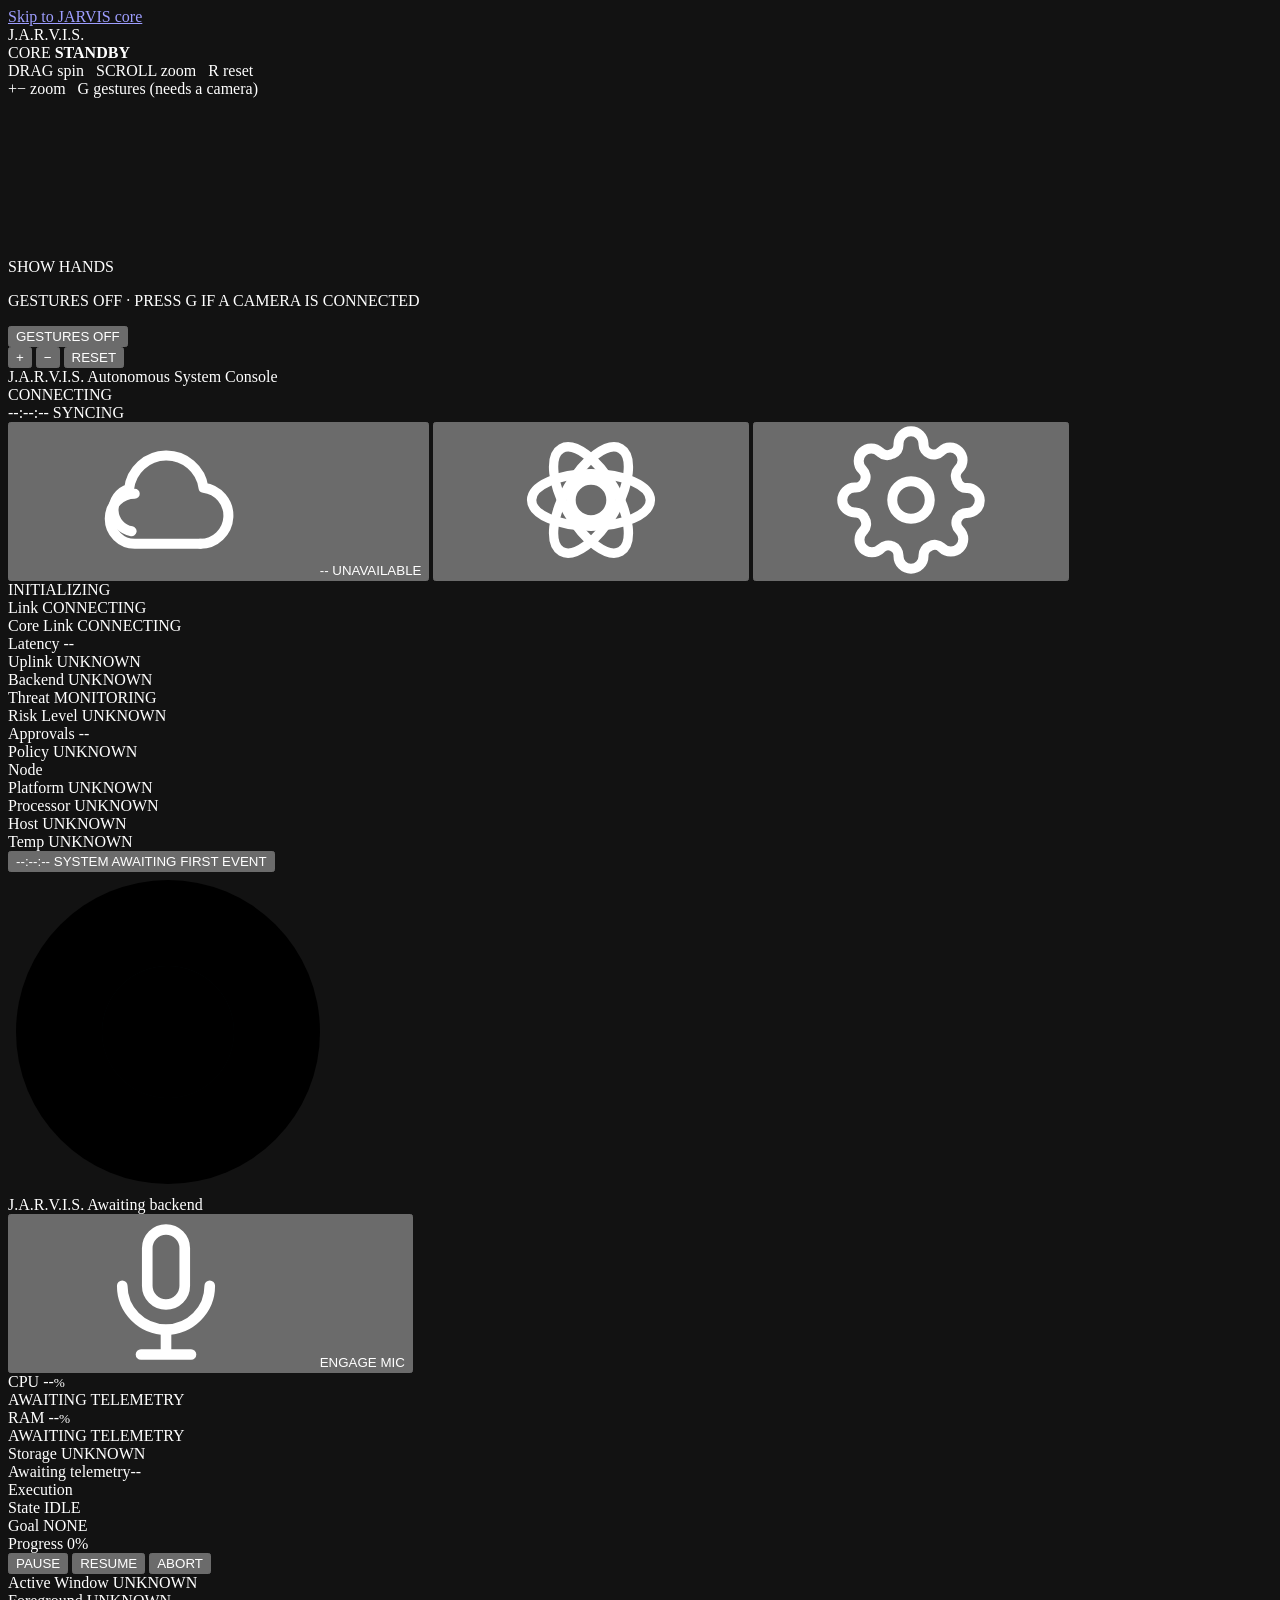
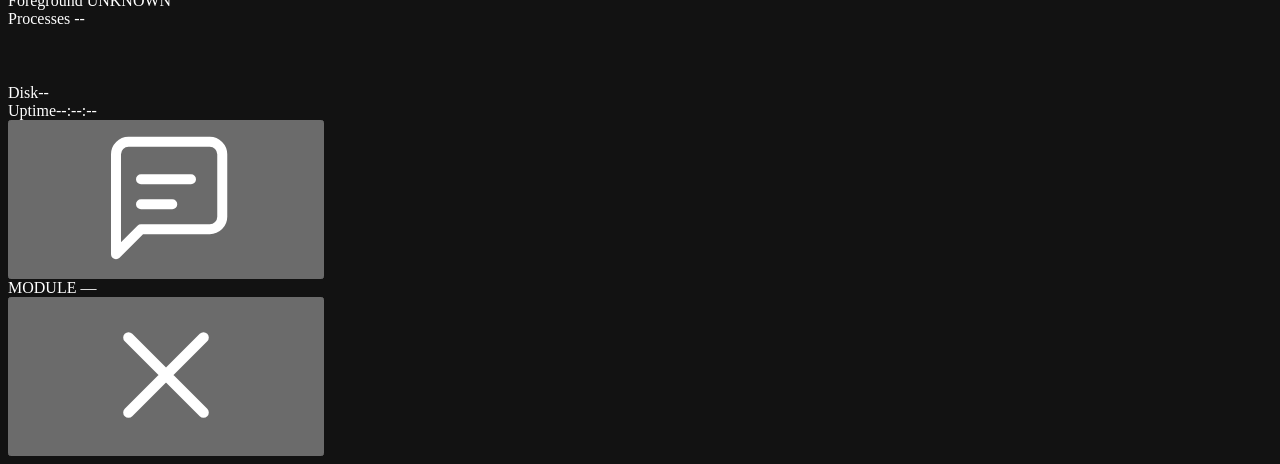
==== commit 5b7cfe3b: "this" ====
--- a/frontend/index.html
+++ b/frontend/index.html
@@ -12,8 +12,24 @@
 <link rel="stylesheet" href="/css/components.css">
 <link rel="stylesheet" href="/css/hud.css">
 <link rel="stylesheet" href="/css/modules.css">
+<link rel="stylesheet" href="/css/orb.css">
+<!-- Loaded last: the orb shell only styles body[data-ui="orb"], so it can
+     override the chrome without any risk to the classic console layout. -->
+<link rel="stylesheet" href="/css/orb-shell.css">
+<!-- Three.js is vendored locally (no CDN, no build step). The import map below
+     is what lets the orb module use the bare "three" specifier its addons
+     expect. Only /js/ui/orb-scene.js imports it, and that module is fetched
+     lazily the first time the orb view is opened. -->
+<script type="importmap">
+{
+  "imports": {
+    "three": "/vendor/three/three.module.min.js",
+    "three/addons/": "/vendor/three/addons/"
+  }
+}
+</script>
 </head>
-<body data-link="connecting" data-core-state="idle">
+<body data-link="connecting" data-core-state="idle" data-ui="orb">
 
 <!-- Reusable SVG icon sprite -->
 <svg width="0" height="0" style="position:absolute" aria-hidden="true" focusable="false">
@@ -61,10 +77,65 @@
     <symbol id="i-send" viewBox="0 0 24 24" fill="none" stroke="currentColor" stroke-width="1.7" stroke-linecap="round" stroke-linejoin="round"><path d="m3 3 18 9-18 9 4.5-9Z"/></symbol>
     <symbol id="i-alert" viewBox="0 0 24 24" fill="none" stroke="currentColor" stroke-width="1.6" stroke-linecap="round" stroke-linejoin="round"><path d="M12 9v5M12 17.5v.01"/><path d="M10.3 3.9 1.8 18a2 2 0 0 0 1.7 3h17a2 2 0 0 0 1.7-3L13.7 3.9a2 2 0 0 0-3.4 0Z"/></symbol>
     <symbol id="i-unavail" viewBox="0 0 24 24" fill="none" stroke="currentColor" stroke-width="1.6" stroke-linecap="round" stroke-linejoin="round"><circle cx="12" cy="12" r="9"/><path d="m8 8 8 8M16 8l-8 8"/></symbol>
+    <symbol id="i-orb" viewBox="0 0 24 24" fill="none" stroke="currentColor" stroke-width="1.5" stroke-linecap="round" stroke-linejoin="round">
+      <circle cx="12" cy="12" r="3.2"/><ellipse cx="12" cy="12" rx="9.5" ry="4.2"/><ellipse cx="12" cy="12" rx="9.5" ry="4.2" transform="rotate(60 12 12)"/><ellipse cx="12" cy="12" rx="9.5" ry="4.2" transform="rotate(120 12 12)"/>
+    </symbol>
   </defs>
 </svg>
 
 <a class="skip-link" href="#core-region">Skip to JARVIS core</a>
+
+<!-- ══════════ ORB BACKDROP ══════════
+     The holographic orb is the main screen. It sits behind the whole
+     console as a fixed backdrop, and the telemetry panels float over it
+     as glass. Three.js and the MediaPipe hand tracker are still fetched
+     on demand by js/ui/orb.js, so a machine without a GPU never pays for
+     them: the scene simply fails to mount and the layout falls back to
+     body[data-ui="console"], the original flat dashboard. -->
+<section class="orb-view" id="orb-view" data-render="pending" aria-hidden="true"
+         aria-label="Holographic core backdrop">
+  <div class="orb-root" id="orb-root"></div>
+
+  <div class="orb-overlay orb-overlay-vignette" aria-hidden="true"></div>
+  <div class="orb-overlay orb-overlay-grain" aria-hidden="true"></div>
+  <div class="orb-overlay orb-overlay-scanlines" aria-hidden="true"></div>
+
+  <div class="orb-hud orb-hud-title">J.A.R.V.I.S.</div>
+  <div class="orb-hud orb-hud-state">CORE <b id="orb-state">STANDBY</b></div>
+
+  <div class="orb-hud orb-hud-hint">
+    <div>
+      <span class="key">DRAG</span> spin&nbsp;&nbsp;
+      <span class="key">SCROLL</span> zoom&nbsp;&nbsp;
+      <span class="key">R</span> reset
+    </div>
+    <div>
+      <span class="key">+</span><span class="key">−</span> zoom&nbsp;&nbsp;
+      <span class="key">G</span> gestures (needs a camera)
+    </div>
+  </div>
+
+  <div class="orb-hud orb-hud-controls">
+    <div class="orb-camera" id="orb-camera">
+      <video class="orb-camera-video" id="orb-camera-video" muted playsinline></video>
+      <canvas class="orb-camera-overlay" id="orb-camera-overlay" width="208" height="156"></canvas>
+      <div class="orb-camera-status" id="orb-camera-state">SHOW HANDS</div>
+    </div>
+
+    <p class="orb-gesture-status" id="orb-gesture-status" data-state="idle" role="status" aria-live="polite">
+      GESTURES OFF · PRESS G IF A CAMERA IS CONNECTED
+    </p>
+
+    <div class="orb-hud-row">
+      <button type="button" class="orb-btn" id="orb-gestures" aria-pressed="false" aria-describedby="orb-gesture-status">GESTURES OFF</button>
+    </div>
+    <div class="orb-hud-row">
+      <button type="button" class="orb-btn" id="orb-zoom-in" aria-label="Zoom in">+</button>
+      <button type="button" class="orb-btn" id="orb-zoom-out" aria-label="Zoom out">−</button>
+      <button type="button" class="orb-btn" id="orb-reset">RESET</button>
+    </div>
+  </div>
+</section>
 
 <div class="app-shell">
 
@@ -101,6 +172,10 @@
           <span class="weather-location" id="weather-location">UNAVAILABLE</span>
         </span>
       </button>
+      <button type="button" class="icon-btn small tooltip" id="btn-orb" data-tooltip="CLASSIC CONSOLE LAYOUT"
+              aria-label="Switch to the classic console layout" aria-pressed="true">
+        <svg aria-hidden="true"><use href="#i-orb"></use></svg>
+      </button>
       <button type="button" class="icon-btn small tooltip" id="btn-settings" data-module="system"
               data-tooltip="SYSTEM TELEMETRY" aria-label="Open system telemetry">
         <svg aria-hidden="true"><use href="#i-settings"></use></svg>
@@ -201,9 +276,9 @@
     </button>
 
     <div class="core-stage" id="core-stage" role="button" tabindex="0"
-         aria-label="JARVIS core — activate to open chat, press V to use the microphone">
+         aria-label="JARVIS core — activate to open chat, press V to use the microphone. Drag the background to spin the orb.">
       <svg class="core-svg" id="core-svg" width="320" height="320" viewBox="0 0 320 320"
-           role="img" aria-labelledby="core-svg-title">
+           role="img" aria-labelledby="core-svg-title" aria-hidden="true">
         <title id="core-svg-title">JARVIS core — status <span id="core-svg-state">idle</span></title>
         <defs>
           <radialGradient id="coreDisc" cx="50%" cy="45%" r="55%">
@@ -277,68 +352,7 @@
       </div>
     </div>
 
-    <div class="lower-deck">
-      <!-- Acoustic scan -->
-      <section class="scan-panel" aria-label="Acoustic scan">
-        <div class="radar is-offline" id="radar">
-          <canvas id="radar-canvas" width="168" height="168" aria-hidden="true"></canvas>
-        </div>
-        <div class="scan-meta">
-          <span class="scan-title">Acoustic Scan</span>
-          <span class="scan-state" id="scan-state">
-            <span class="link-dot" aria-hidden="true"></span><span id="scan-state-text">MIC UNAVAILABLE</span>
-          </span>
-          <div class="scan-stats">
-            <div class="scan-stat">
-              <span class="k">Contacts</span>
-              <span class="v" id="scan-contacts">--</span>
-            </div>
-            <div class="scan-stat">
-              <span class="k">Peak</span>
-              <span class="v" id="scan-peak">--</span>
-            </div>
-          </div>
-          <span class="scan-disclaimer" id="scan-note">Live microphone spectrum</span>
-        </div>
-      </section>
-
-      <!-- Satellite uplink -->
-      <section class="uplink" aria-label="Satellite uplink">
-        <div class="globe" id="globe">
-          <svg viewBox="0 0 100 100" aria-hidden="true">
-            <defs>
-              <clipPath id="globeClip"><circle cx="50" cy="50" r="46"/></clipPath>
-            </defs>
-            <g clip-path="url(#globeClip)">
-              <g class="globe-meridians">
-                <ellipse class="globe-graticule" cx="50" cy="50" rx="18" ry="46"/>
-                <ellipse class="globe-graticule" cx="50" cy="50" rx="36" ry="46"/>
-                <line class="globe-graticule" x1="50" y1="4" x2="50" y2="96"/>
-              </g>
-              <line class="globe-graticule" x1="4" y1="50" x2="96" y2="50"/>
-              <path class="globe-graticule" d="M8 30 Q50 42 92 30M8 70 Q50 58 92 70"/>
-              <path class="globe-link dash" d="M18 40 Q50 18 78 34"/>
-              <path class="globe-link" d="M24 66 Q52 84 80 62"/>
-              <circle class="globe-node" cx="18" cy="40" r="1.8"/>
-              <circle class="globe-node" cx="78" cy="34" r="1.4"/>
-              <circle class="globe-node" cx="24" cy="66" r="1.2"/>
-              <circle class="globe-node" cx="80" cy="62" r="1.6"/>
-            </g>
-            <circle class="globe-outline" cx="50" cy="50" r="46"/>
-          </svg>
-        </div>
-        <div class="uplink-meta">
-          <span class="scan-title">Satellite Uplink</span>
-          <span class="uplink-state" id="uplink-state">CONNECTING</span>
-          <div class="uplink-rows">
-            <div class="uplink-row"><span class="k">Host</span><span class="v" id="uplink-host">UNKNOWN</span></div>
-            <div class="uplink-row"><span class="k">IP</span><span class="v" id="uplink-ip">UNKNOWN</span></div>
-            <div class="uplink-row"><span class="k">Ping</span><span class="v" id="uplink-ping">--</span></div>
-          </div>
-          <span class="scan-disclaimer">Orbit grid is decorative · telemetry is real</span>
-        </div>
-      </section>
-    </div>
+    <div class="lower-deck"></div>
   </main>
 
   <!-- ══════════ RIGHT PANEL ══════════ -->
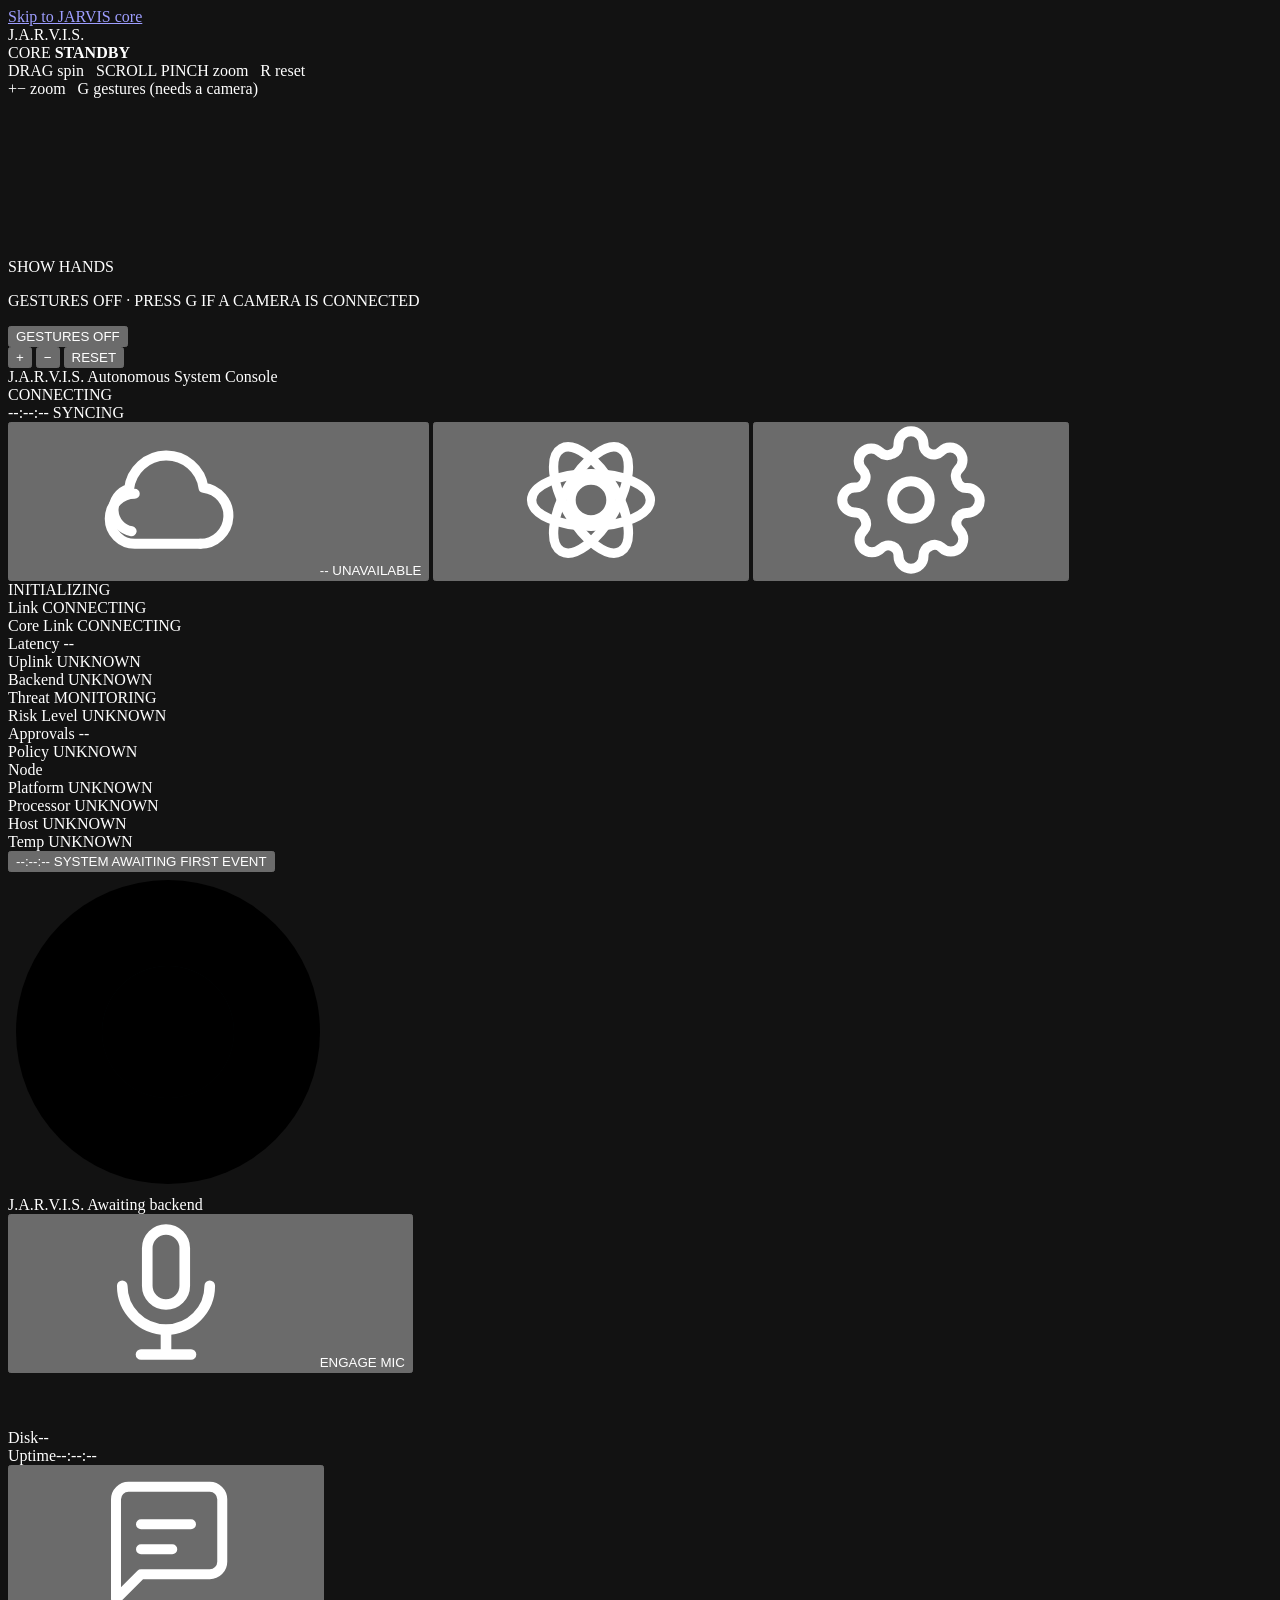
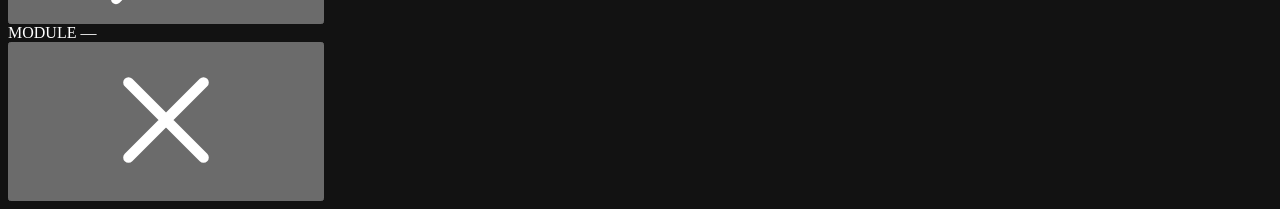
==== commit ce0edcbe: "second" ====
--- a/frontend/index.html
+++ b/frontend/index.html
@@ -106,7 +106,7 @@
   <div class="orb-hud orb-hud-hint">
     <div>
       <span class="key">DRAG</span> spin&nbsp;&nbsp;
-      <span class="key">SCROLL</span> zoom&nbsp;&nbsp;
+      <span class="key">SCROLL</span> <span class="key">PINCH</span> zoom&nbsp;&nbsp;
       <span class="key">R</span> reset
     </div>
     <div>
@@ -333,85 +333,8 @@
       </button>
     </div>
 
-    <div class="core-flanks">
-      <div class="flank" id="flank-cpu">
-        <div class="flank-head">
-          <span class="flank-label">CPU</span>
-          <span class="flank-value" id="flank-cpu-val">--<small>%</small></span>
-        </div>
-        <div class="flank-track"><div class="flank-fill" id="flank-cpu-fill"></div></div>
-        <span class="flank-sub" id="flank-cpu-sub">AWAITING TELEMETRY</span>
-      </div>
-      <div class="flank" id="flank-ram">
-        <div class="flank-head">
-          <span class="flank-label">RAM</span>
-          <span class="flank-value" id="flank-ram-val">--<small>%</small></span>
-        </div>
-        <div class="flank-track"><div class="flank-fill" id="flank-ram-fill"></div></div>
-        <span class="flank-sub" id="flank-ram-sub">AWAITING TELEMETRY</span>
-      </div>
-    </div>
-
     <div class="lower-deck"></div>
   </main>
-
-  <!-- ══════════ RIGHT PANEL ══════════ -->
-  <aside class="right-panel scrollable" aria-label="Compute and storage">
-    <section class="panel">
-      <div class="panel-header">
-        <span class="panel-title"><span class="label">Storage</span></span>
-        <span class="status-pill" id="disk-pill">UNKNOWN</span>
-      </div>
-      <div class="row-list" id="disk-list">
-        <div class="telemetry-row"><span class="telemetry-key">Awaiting telemetry</span><span class="telemetry-val is-unknown">--</span></div>
-      </div>
-    </section>
-
-    <section class="panel">
-      <div class="panel-header">
-        <span class="panel-title"><span class="label">Execution</span></span>
-      </div>
-      <div class="telemetry">
-        <div class="telemetry-row">
-          <span class="telemetry-key">State</span>
-          <span class="telemetry-val is-unknown" id="t-state">IDLE</span>
-        </div>
-        <div class="telemetry-row">
-          <span class="telemetry-key">Goal</span>
-          <span class="telemetry-val is-unknown" id="t-goal">NONE</span>
-        </div>
-        <div class="telemetry-row">
-          <span class="telemetry-key">Progress</span>
-          <span class="telemetry-val is-unknown" id="t-progress">0%</span>
-        </div>
-      </div>
-      <div class="telemetry-row" style="border:none;padding-bottom:0">
-        <div class="mini-meter" style="width:100%"><div class="mini-meter-fill" id="progress-fill" style="width:0%"></div></div>
-      </div>
-      <div style="display:flex;gap:4px;margin-top:var(--space-3)">
-        <button type="button" class="btn-mini" id="btn-pause">PAUSE</button>
-        <button type="button" class="btn-mini" id="btn-resume">RESUME</button>
-        <button type="button" class="btn-mini danger" id="btn-stop">ABORT</button>
-      </div>
-    </section>
-
-    <section class="panel">
-      <div class="panel-header">
-        <span class="panel-title"><span class="label">Active Window</span></span>
-        <span class="status-pill" id="desktop-pill">UNKNOWN</span>
-      </div>
-      <div class="telemetry">
-        <div class="telemetry-row">
-          <span class="telemetry-key">Foreground</span>
-          <span class="telemetry-val is-unknown" id="t-window">UNKNOWN</span>
-        </div>
-        <div class="telemetry-row">
-          <span class="telemetry-key">Processes</span>
-          <span class="telemetry-val is-unknown" id="t-procs">--</span>
-        </div>
-      </div>
-    </section>
-  </aside>
 
   <!-- ══════════ BOTTOM DOCK ══════════ -->
   <footer class="bottom-dock">
